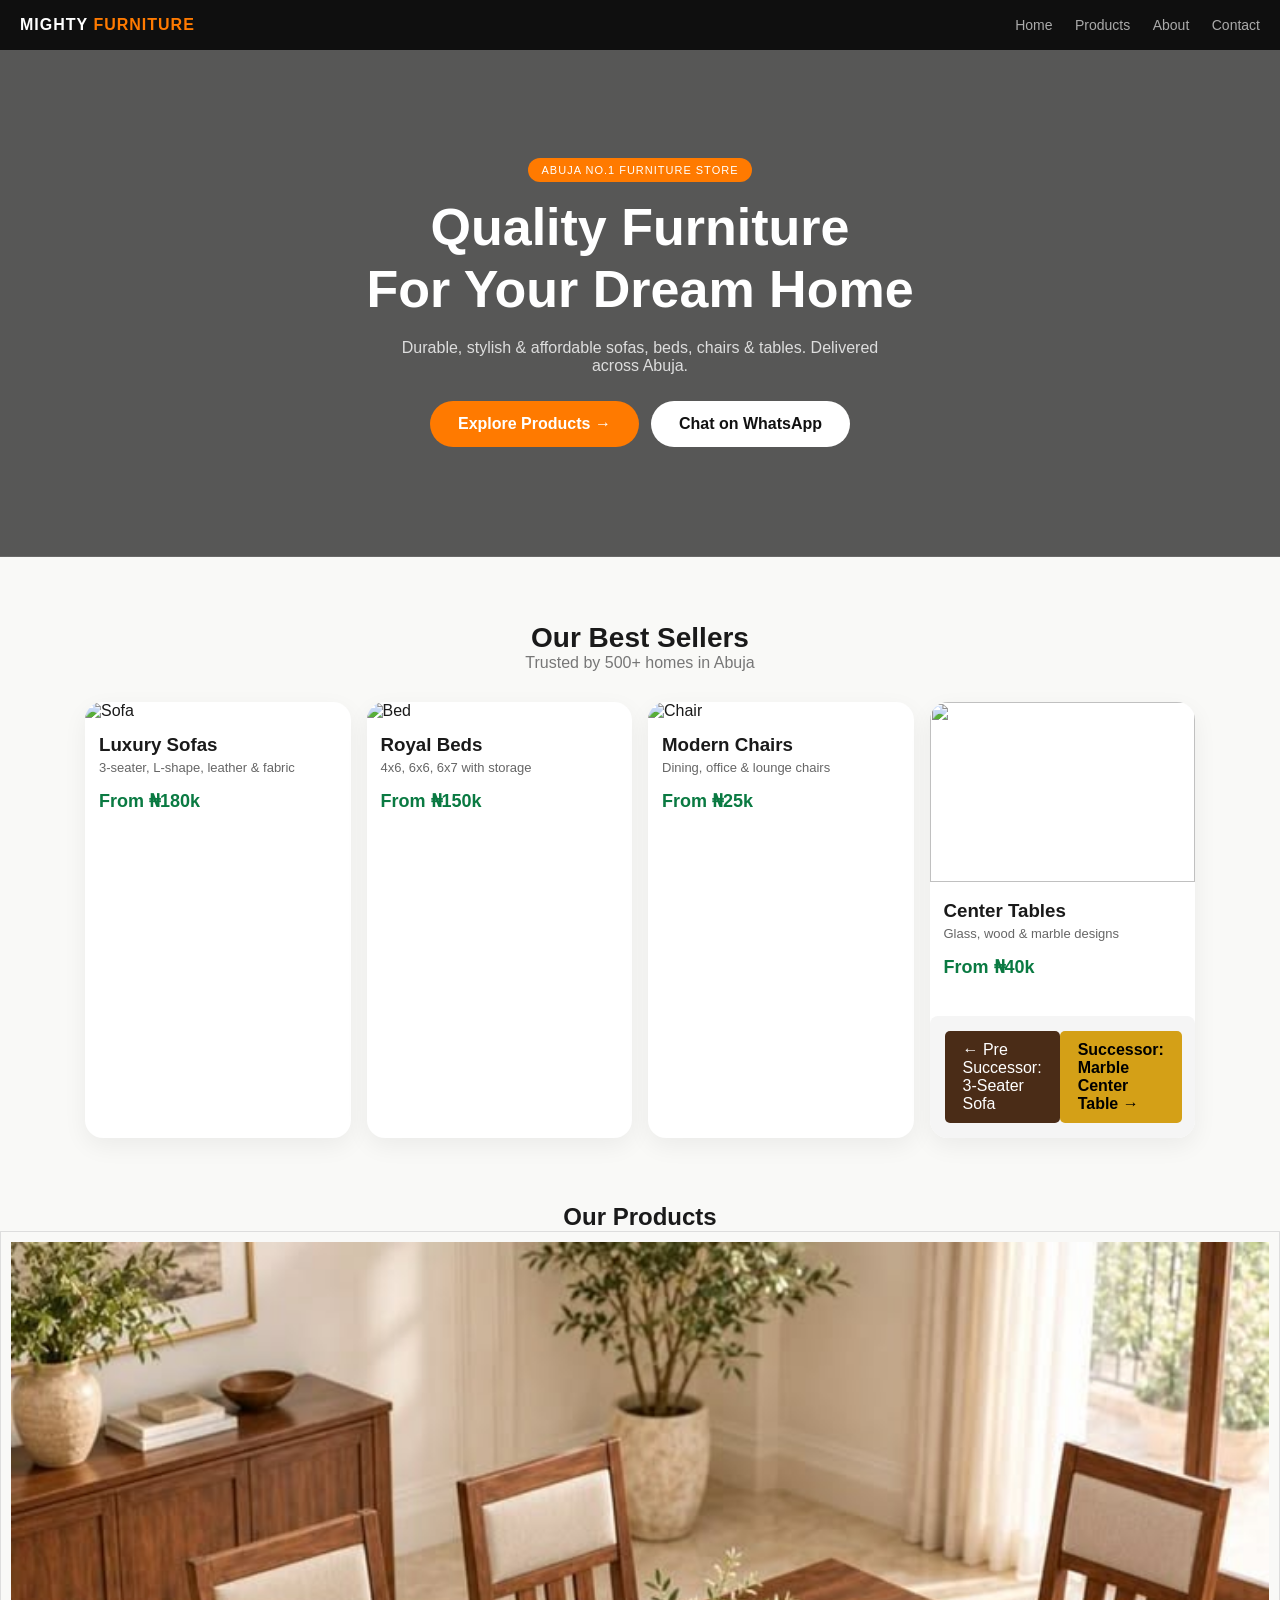
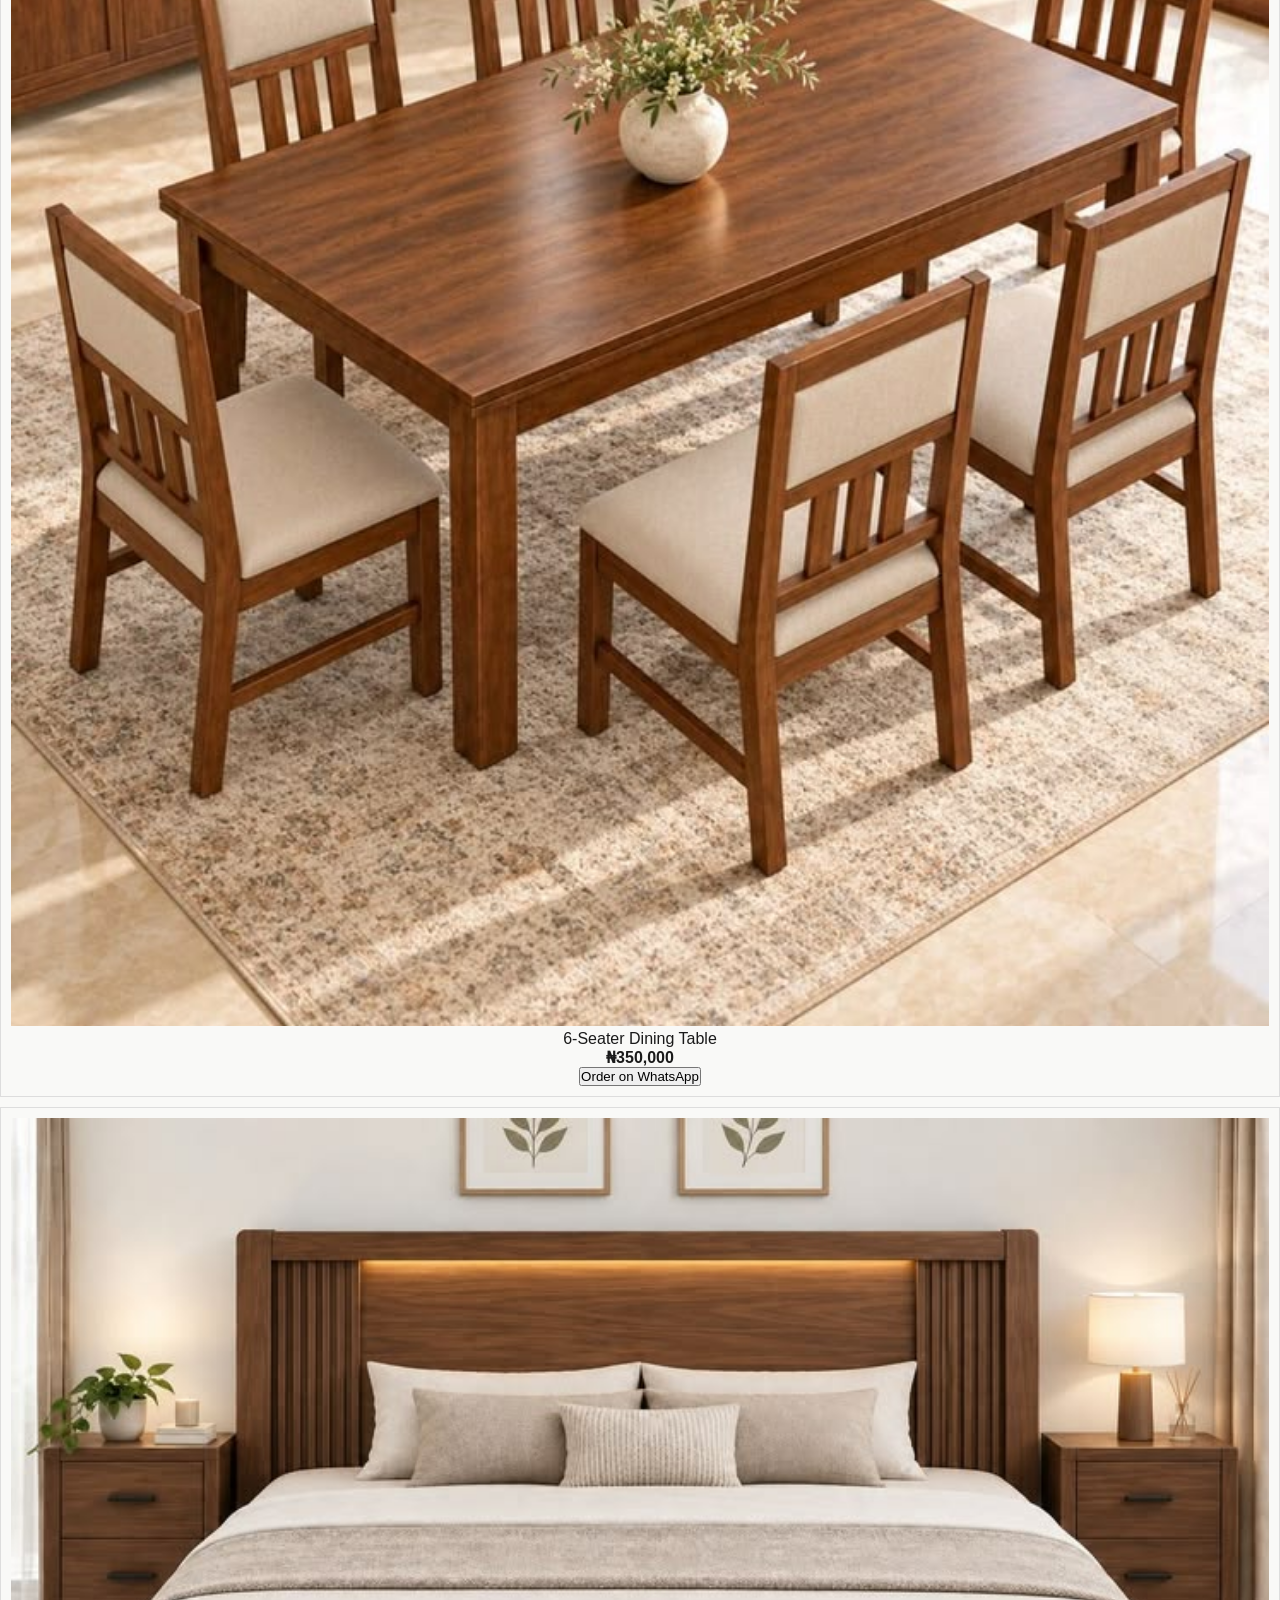
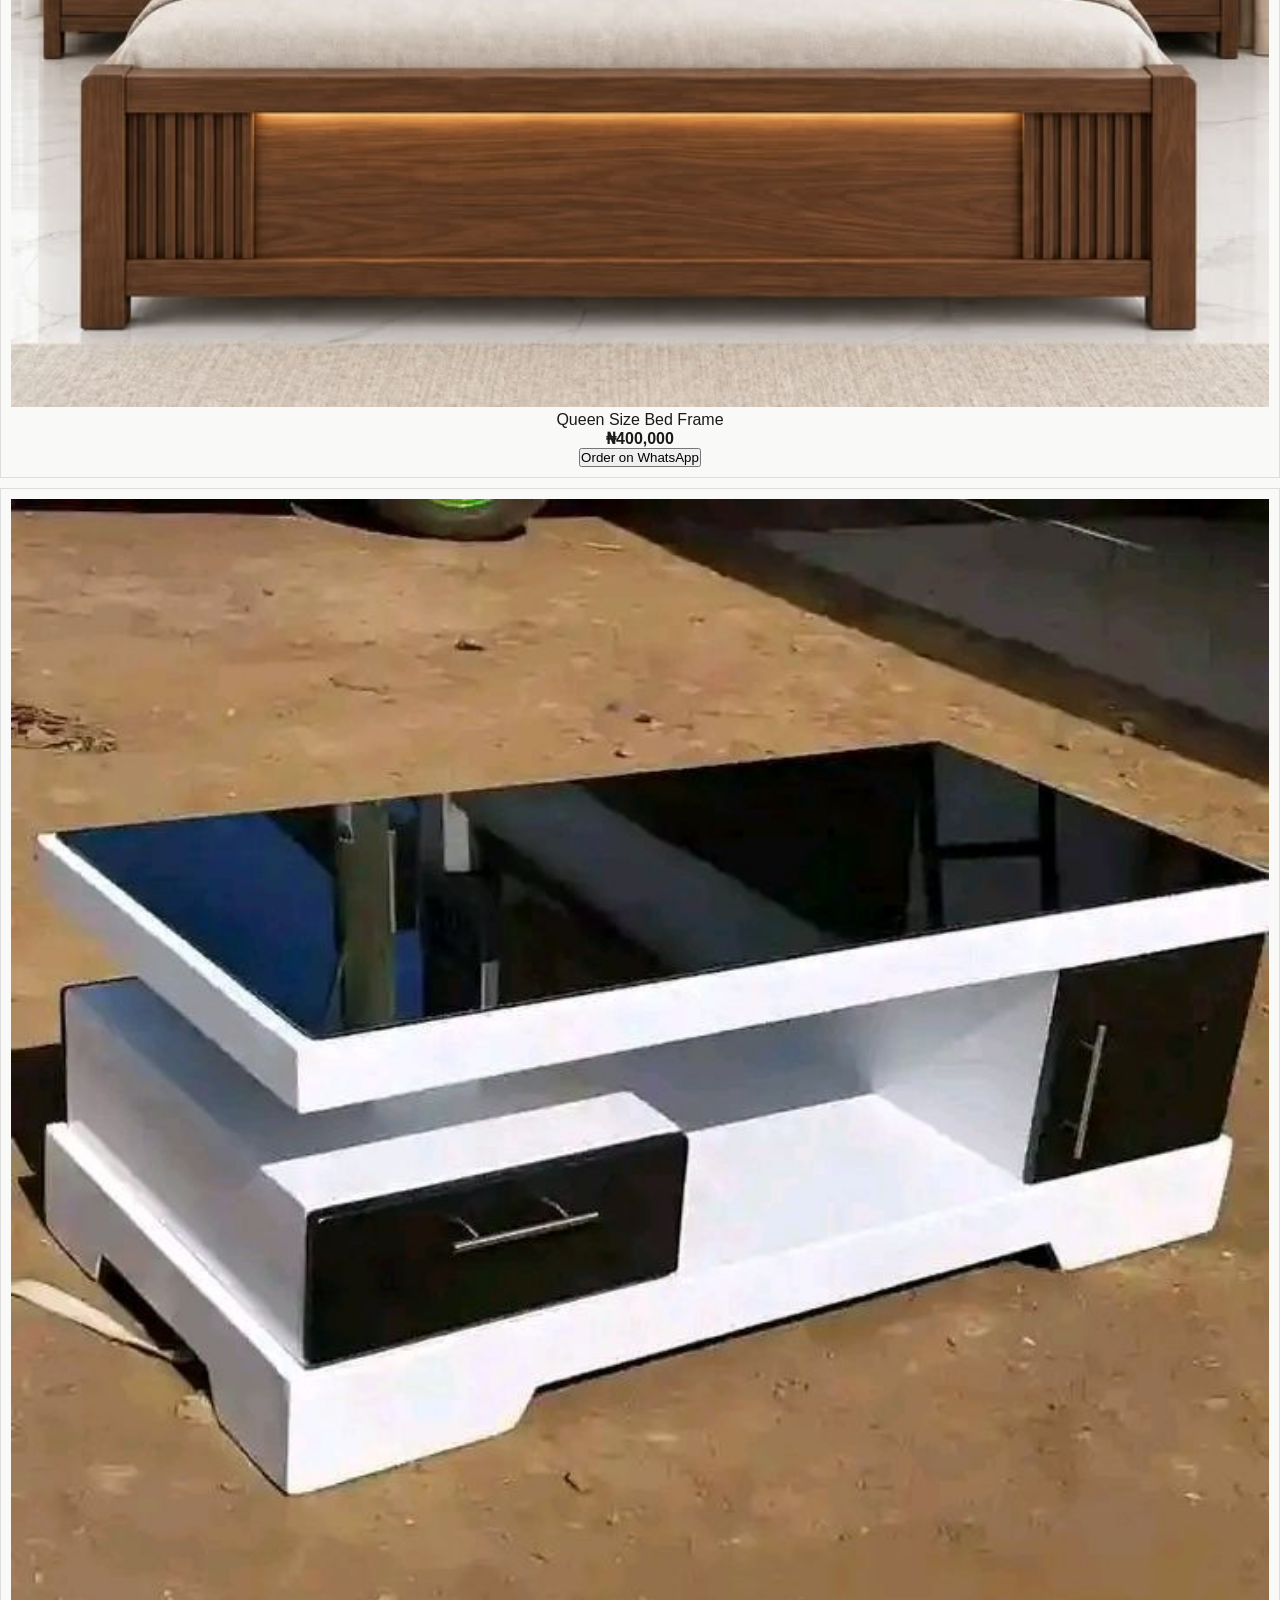
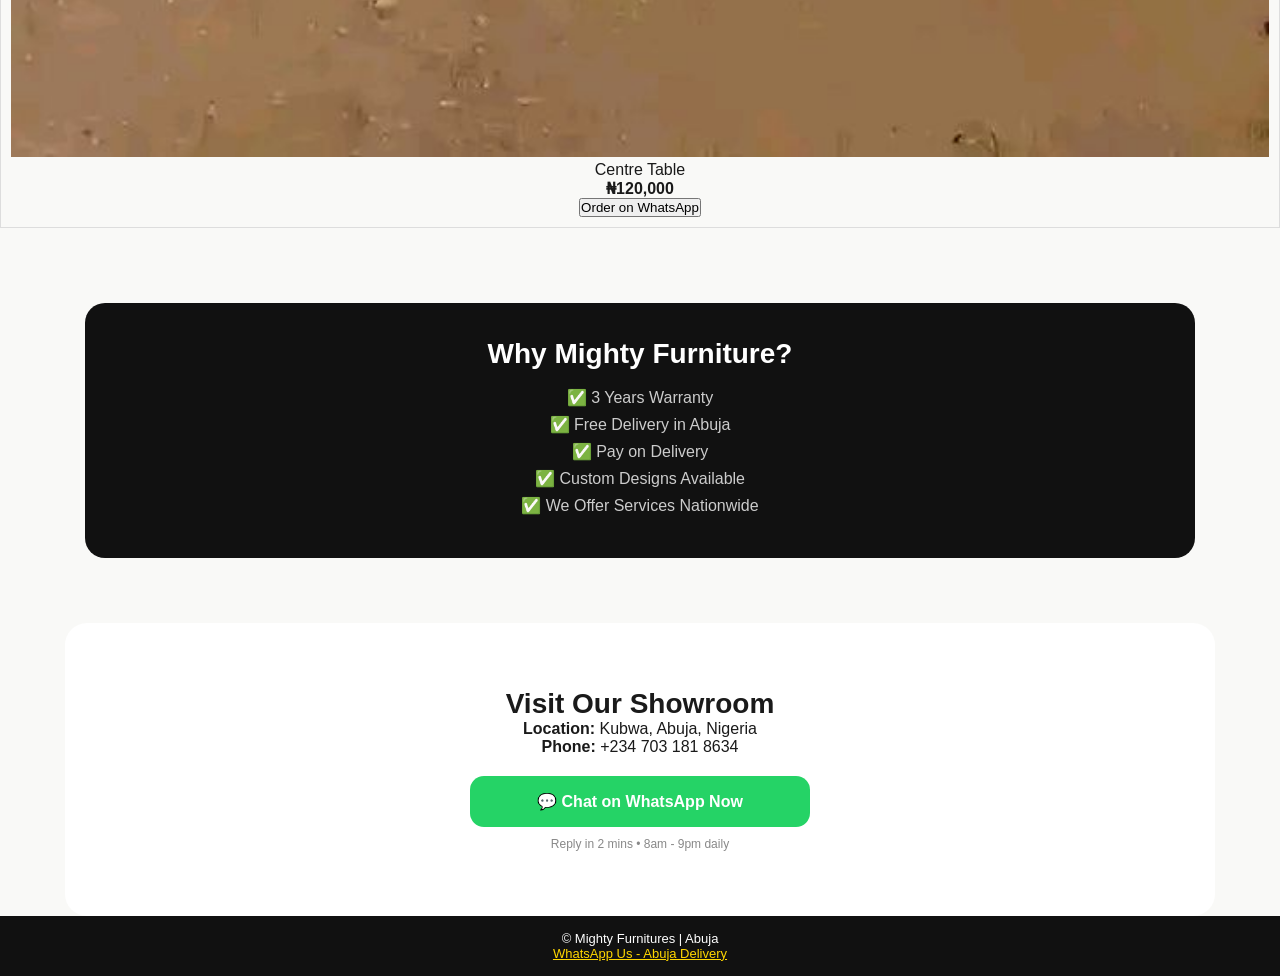
==== index.html @ 8a26500b "Update index.html done new" ====
<!DOCTYPE html>
<html lang="en">
<head>
<style>
button:hover { background: green; color: white; }
</style>
    <meta charset="UTF-8">
    <meta name="viewport" content="width=device-width, initial-scale=1.0">
    <title>Mighty Furniture | Quality Furniture in Abuja</title>
    <meta name="description" content="Mighty Furniture Abuja - Sofas, Beds, Chairs, Tables. Durable, stylish, affordable. Chat on WhatsApp.">
    <link rel="stylesheet" href="style.css">
</head>
<body>

<header>
    <div class="logo">MIGHTY<span> FURNITURE</span></div>
    <nav id="nav">
        <a href="#home">Home</a>
        <a href="#products">Products</a>
        <a href="#about">About</a>
        <a href="#contact">Contact</a>
    </nav>
    <div class="menu" id="menu">☰</div>
</header>

<section id="home" class="hero">
    <div class="hero-content">
        <span class="badge">ABUJA NO.1 FURNITURE STORE</span>
        <h1>Quality Furniture<br>For Your Dream Home</h1>
        <p>Durable, stylish & affordable sofas, beds, chairs & tables. Delivered across Abuja.</p>
        <div class="hero-btns">
            <a href="#products" class="btn">Explore Products →</a>
            <a href="https://wa.me/2347031818634" class="btn2">Chat on WhatsApp</a>
        </div>
    </div>
</section>

<section id="products" class="section">
    <h2>Our Best Sellers</h2>
    <p class="sub">Trusted by 500+ homes in Abuja</p>
    <div class="product-container">
        <div class="product-card">
            <img src="https://images.unsplash.com/photo-1555041469-a586c61ea9bc?w=400" alt="Sofa">
            <h3>Luxury Sofas</h3>
            <p>3-seater, L-shape, leather & fabric</p>
            <span class="price">From ₦180k</span>
        </div>
        <div class="product-card">
            <img src="https://images.unsplash.com/photo-1505693416388-ac5ce068fe85?w=400" alt="Bed">
            <h3>Royal Beds</h3>
            <p>4x6, 6x6, 6x7 with storage</p>
            <span class="price">From ₦150k</span>
        </div>
        <div class="product-card">
            <img src="https://images.unsplash.com/photo-1586023492125-27b2c045efd7?w=400" alt="Chair">
            <h3>Modern Chairs</h3>
            <p>Dining, office & lounge chairs</p>
            <span class="price">From ₦25k</span>
        </div>
        <div class="product-card">
            <img src="table.jpg">
            <h3>Center Tables</h3>
            <p>Glass, wood & marble designs</p>
            <span class="price">From ₦40k</span>
<!-- Pre Successor & Successor Navigation -->
<div style="display:flex; justify-content:space-between; padding:15px; background:#f5f5f5; margin-top:20px; border-radius:8px;">
  <a href="index.html" style="background:#4a2c17; color:#fff; padding:10px 18px; text-decoration:none; border-radius:5px;">
    ← Pre Successor: 3-Seater Sofa
  </a>
  <a href="table2.html" style="background:#d4a017; color:#000; padding:10px 18px; text-decoration:none; border-radius:5px; font-weight:bold;">
    Successor: Marble Center Table →
  </a>
</div>
        </div>
    </div>
</section>

<h2 style="text-align:center;">Our Products</h2>

<div style="border:1px solid #ddd; padding:10px; text-align:center; margin-bottom:10px;">
<img src="6-Seater Dining Table.jpg" style="width:100%; height:auto;">
<p>6-Seater Dining Table</p>
<p><b>₦350,000</b></p>
<button>Order on WhatsApp</button>
</div>

<div style="border:1px solid #ddd; padding:10px; text-align:center; margin-bottom:10px;">
<img src="Queen Size Bed Frame.jpg" style="width:100%; height:auto;">
<p>Queen Size Bed Frame</p>
<p><b>₦400,000</b></p>
<button>Order on WhatsApp</button>
</div>

<div style="border:1px solid #ddd; padding:10px; text-align:center; margin-bottom:10px;">
<img src="Center Table.jpg" style="width:100%; height:auto;">
<p>Centre Table</p>
<p><b>₦120,000</b></p>
<button>Order on WhatsApp</button>
</div> 

<section id="about" class="section about">
    <div class="about-box">
        <h2>Why Mighty Furniture?</h2>
        <ul>
            <li>✅ 3 Years Warranty</li>
            <li>✅ Free Delivery in Abuja</li>
            <li>✅ Pay on Delivery</li>
            <li>✅ Custom Designs Available</li>
            <li>✅ We Offer Services Nationwide</li>
        </ul>
    </div>
</section>

<section id="contact" class="section contact">
    <h2>Visit Our Showroom</h2>
    <p><strong>Location:</strong> Kubwa, Abuja, Nigeria</p>
    <p><strong>Phone:</strong> +234 703 181 8634</p>
    <a href="https://wa.me/2347031818634?text=Hello%20Mighty%20Furniture,%20I%20want%20to%20order" class="whatsapp" target="_blank">💬 Chat on WhatsApp Now</a>
    <p class="small">Reply in 2 mins • 8am - 9pm daily</p>
</section>

<footer style="background:#111; color:#fff; text-align:center; padding:15px;">
<p>© Mighty Furnitures | Abuja</p>
<a href="https://wa.me/+2347031818634" style="color:gold;">WhatsApp Us - Abuja Delivery</a>
</footer>

<div id="toast">Welcome to Mighty Furniture! 🛋️</div>

<script src="script.js"></script>
</body>
</html>
---- style.css ----
*{margin:0;padding:0;box-sizing:border-box}
body{font-family:Inter,Segoe UI,Arial;background:#f9f9f7;color:#1a1a1a}
header{background:#0f0f0f;color:#fff;display:flex;justify-content:space-between;align-items:center;padding:16px 20px;position:sticky;top:0;z-index:100}
.logo{font-weight:900;letter-spacing:1px} .logo span{color:#ff7a00}
nav a{color:#aaa;text-decoration:none;margin-left:18px;font-size:14px} nav a:hover{color:#fff}
.menu{display:none;font-size:22px;cursor:pointer}
.hero{background:linear-gradient(rgba(0,0,0,.65),rgba(0,0,0,.65)),url('https://images.unsplash.com/photo-1586023492125-27b2c045efd7?w=1200');background-size:cover;background-position:center;color:#fff;text-align:center;padding:110px 20px}
.badge{background:#ff7a00;padding:6px 14px;border-radius:20px;font-size:11px;letter-spacing:1px}
.hero h1{font-size:34px;line-height:1.2;margin:18px 0}
.hero p{color:#ddd;max-width:520px;margin:0 auto 26px}
.hero-btns{display:flex;gap:12px;justify-content:center;flex-wrap:wrap}
.btn{background:#ff7a00;color:#fff;padding:14px 28px;border-radius:30px;text-decoration:none;font-weight:700}
.btn2{background:#fff;color:#111;padding:14px 28px;border-radius:30px;text-decoration:none;font-weight:700}
.section{padding:65px 20px;max-width:1150px;margin:auto}
.section h2{text-align:center;font-size:28px} .sub{text-align:center;color:#777;margin-bottom:30px}
.product-container{display:grid;grid-template-columns:1fr 1fr;gap:16px}
.product-card{background:#fff;border-radius:18px;overflow:hidden;box-shadow:0 8px 24px rgba(0,0,0,.06);transition:.25s}
.product-card:hover{transform:translateY(-6px)}
.product-card img{width:100%;height:180px;object-fit:cover}
.product-card h3{padding:14px 14px 4px} .product-card p{padding:0 14px;color:#666;font-size:13px}
.price{display:block;padding:10px 14px 18px;color:#ff7a00;font-weight:800}
.about-box{background:#111;color:#fff;border-radius:20px;padding:35px 25px;text-align:center}
.about-box ul{list-style:none;margin-top:18px} .about-box li{margin:8px 0;color:#ccc}
.contact{background:#fff;border-radius:22px;text-align:center}
.whatsapp{display:block;background:#25D366;color:#fff;padding:16px;border-radius:14px;text-decoration:none;font-weight:800;margin:20px auto 0;max-width:340px}
.small{font-size:12px;color:#888;margin-top:10px}
footer{background:#0f0f0f;color:#666;text-align:center;padding:28px;font-size:13px}
#toast{position:fixed;bottom:20px;left:50%;transform:translateX(-50%) translateY(100px);background:#111;color:#fff;padding:14px 22px;border-radius:30px;transition:.4s;opacity:0;z-index:999}
#toast.show{transform:translateX(-50%) translateY(0);opacity:1}
@media(min-width:768px){.product-container{grid-template-columns:repeat(4,1fr)} .hero h1{font-size:52px} .menu{display:none}}
@media(max-width:768px){nav{position:fixed;top:60px;right:-100%;background:#111;width:200px;flex-direction:column;display:flex;padding:20px;transition:.3s} nav.active{right:0} nav a{margin:12px 0} .menu{display:block}}
.card {
  background: white;
  border-radius: 12px;
  padding: 15px;
  margin-bottom: 15px;
  box-shadow: 0 2px 8px rgba(0,0,0,0.1);
  text-align: center;
}
.card img {
  width: 100%;
  height: 220px;
  object-fit: cover;
  border-radius: 10px;
}
.card h3 {
  font-size: 20px;
  margin: 10px 0 5px;
  color: #111;
}
.price {
  font-size: 18px;
  font-weight: bold;
  color: #0a7a42;
  margin: 5px 0 10px;
}
.card button {
  background: #111;
  color: white;
  border: none;
  padding: 12px 20px;
  border-radius: 8px;
  font-size: 16px;
  width: 100%;
}
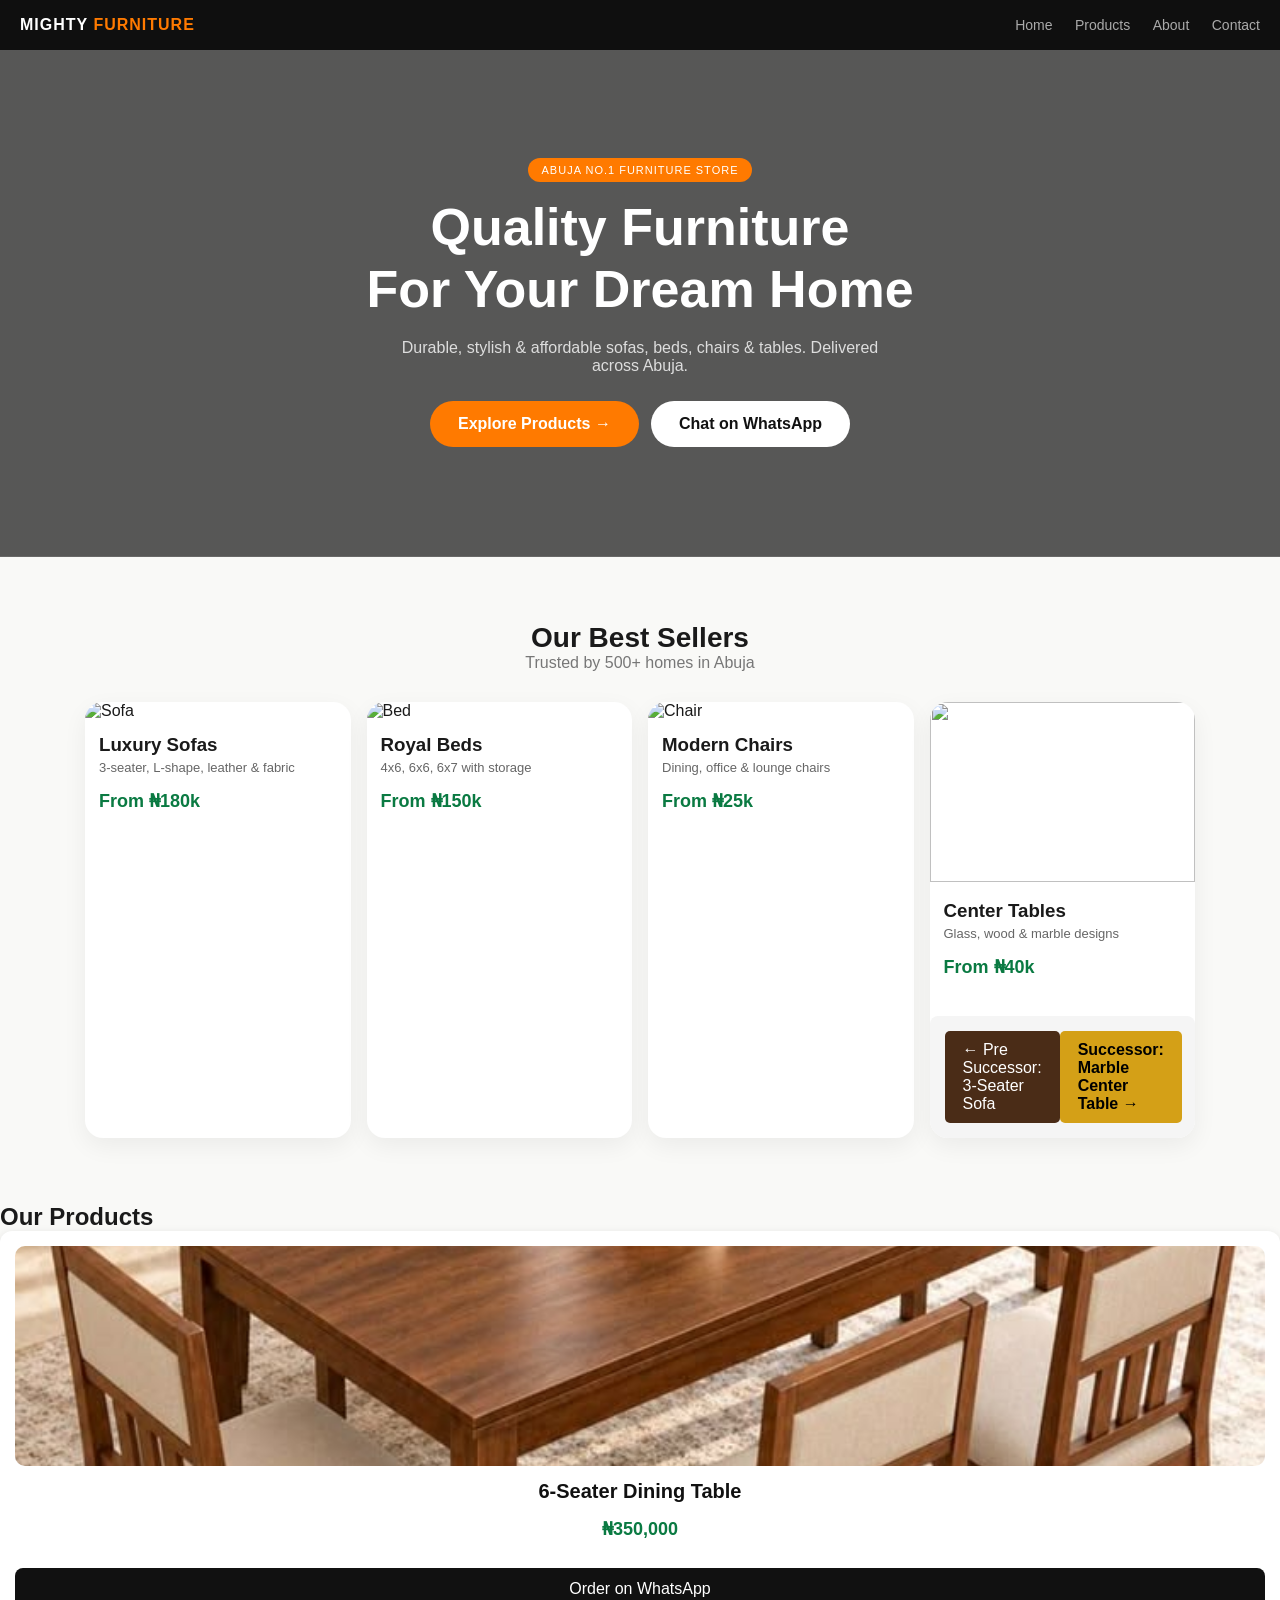
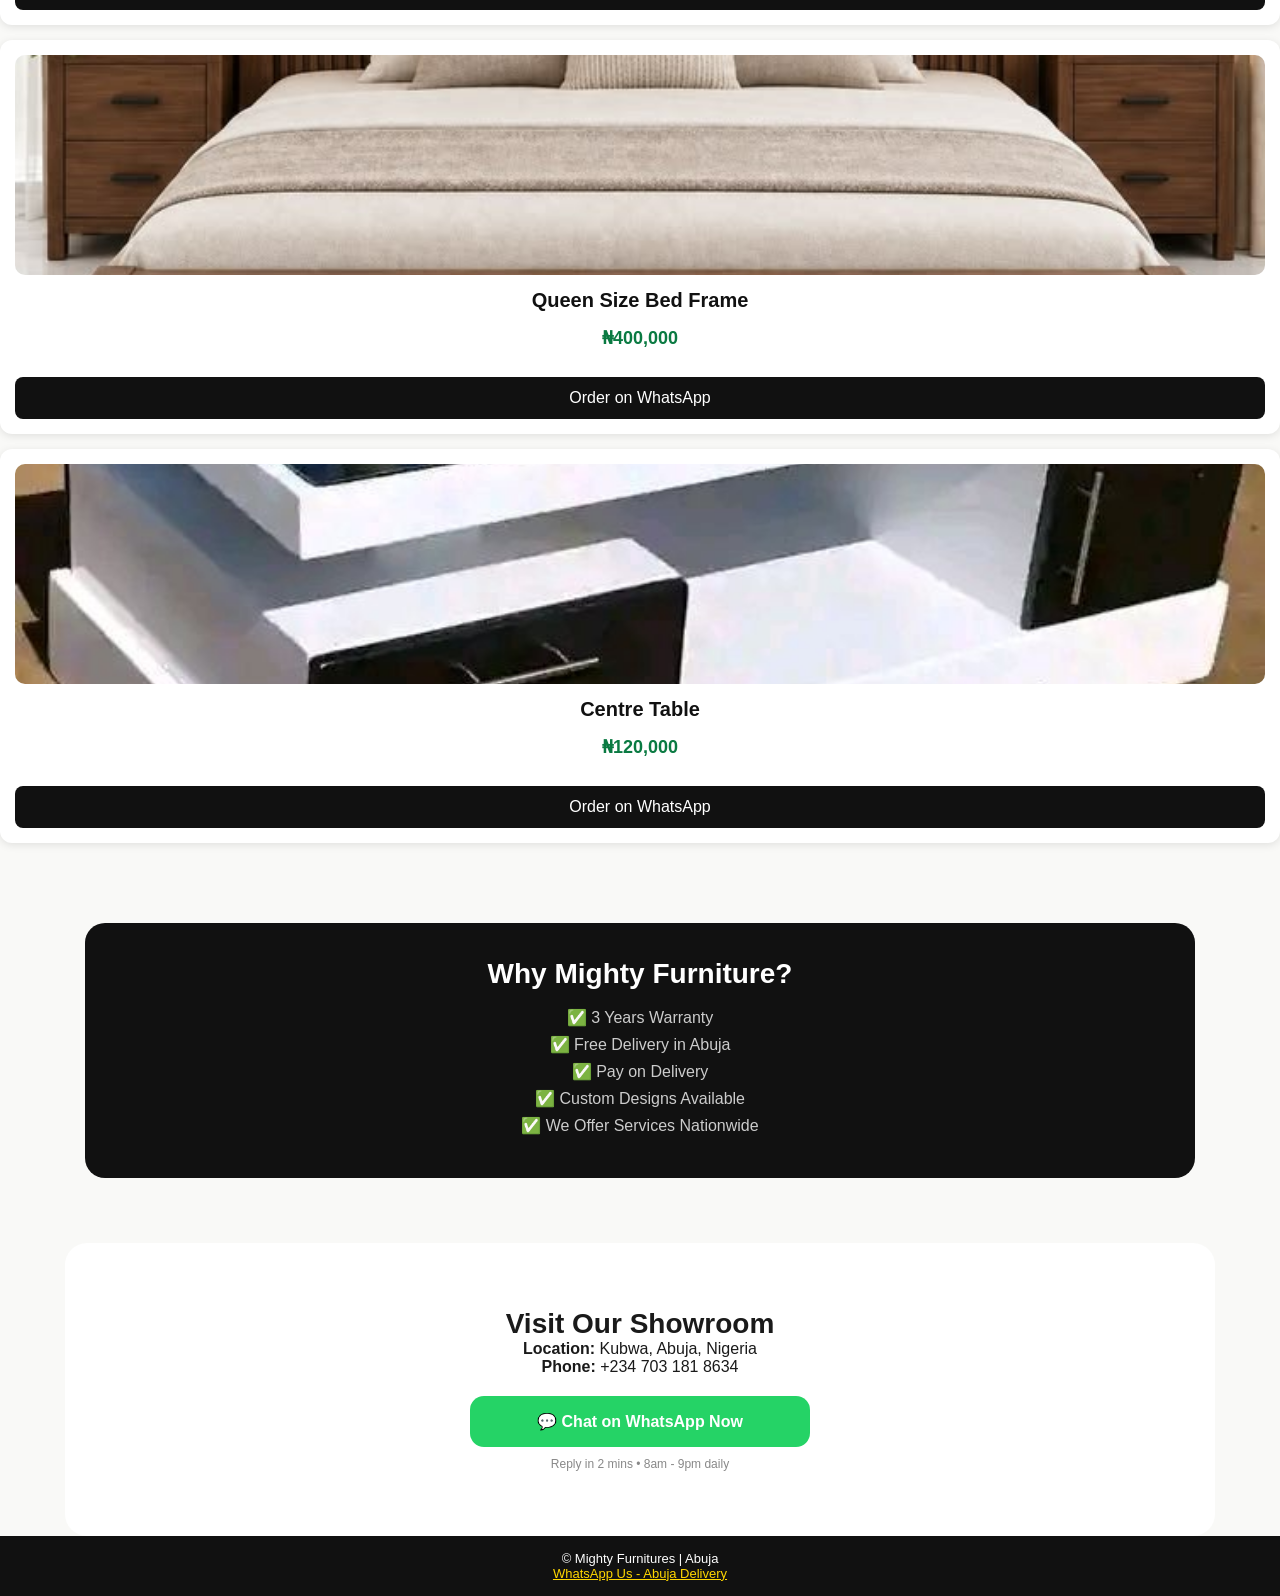
==== commit eb46a59a: "Update index.html updated" ====
--- a/index.html
+++ b/index.html
@@ -75,28 +75,28 @@
     </div>
 </section>
 
-<h2 style="text-align:center;">Our Products</h2>
+<h2>Our Products</h2>
 
-<div style="border:1px solid #ddd; padding:10px; text-align:center; margin-bottom:10px;">
-<img src="6-Seater Dining Table.jpg" style="width:100%; height:auto;">
-<p>6-Seater Dining Table</p>
-<p><b>₦350,000</b></p>
+<div class="card">
+<img src="6-Seater Dining Table.jpg">
+<h3>6-Seater Dining Table</h3>
+<p class="price">₦350,000</p>
 <button>Order on WhatsApp</button>
 </div>
 
-<div style="border:1px solid #ddd; padding:10px; text-align:center; margin-bottom:10px;">
-<img src="Queen Size Bed Frame.jpg" style="width:100%; height:auto;">
-<p>Queen Size Bed Frame</p>
-<p><b>₦400,000</b></p>
+<div class="card">
+<img src="Queen Size Bed Frame.jpg">
+<h3>Queen Size Bed Frame</h3>
+<p class="price">₦400,000</p>
 <button>Order on WhatsApp</button>
 </div>
 
-<div style="border:1px solid #ddd; padding:10px; text-align:center; margin-bottom:10px;">
-<img src="Center Table.jpg" style="width:100%; height:auto;">
-<p>Centre Table</p>
-<p><b>₦120,000</b></p>
+<div class="card">
+<img src="Center Table.jpg">
+<h3>Centre Table</h3>
+<p class="price">₦120,000</p>
 <button>Order on WhatsApp</button>
-</div> 
+</div>
 
 <section id="about" class="section about">
     <div class="about-box">
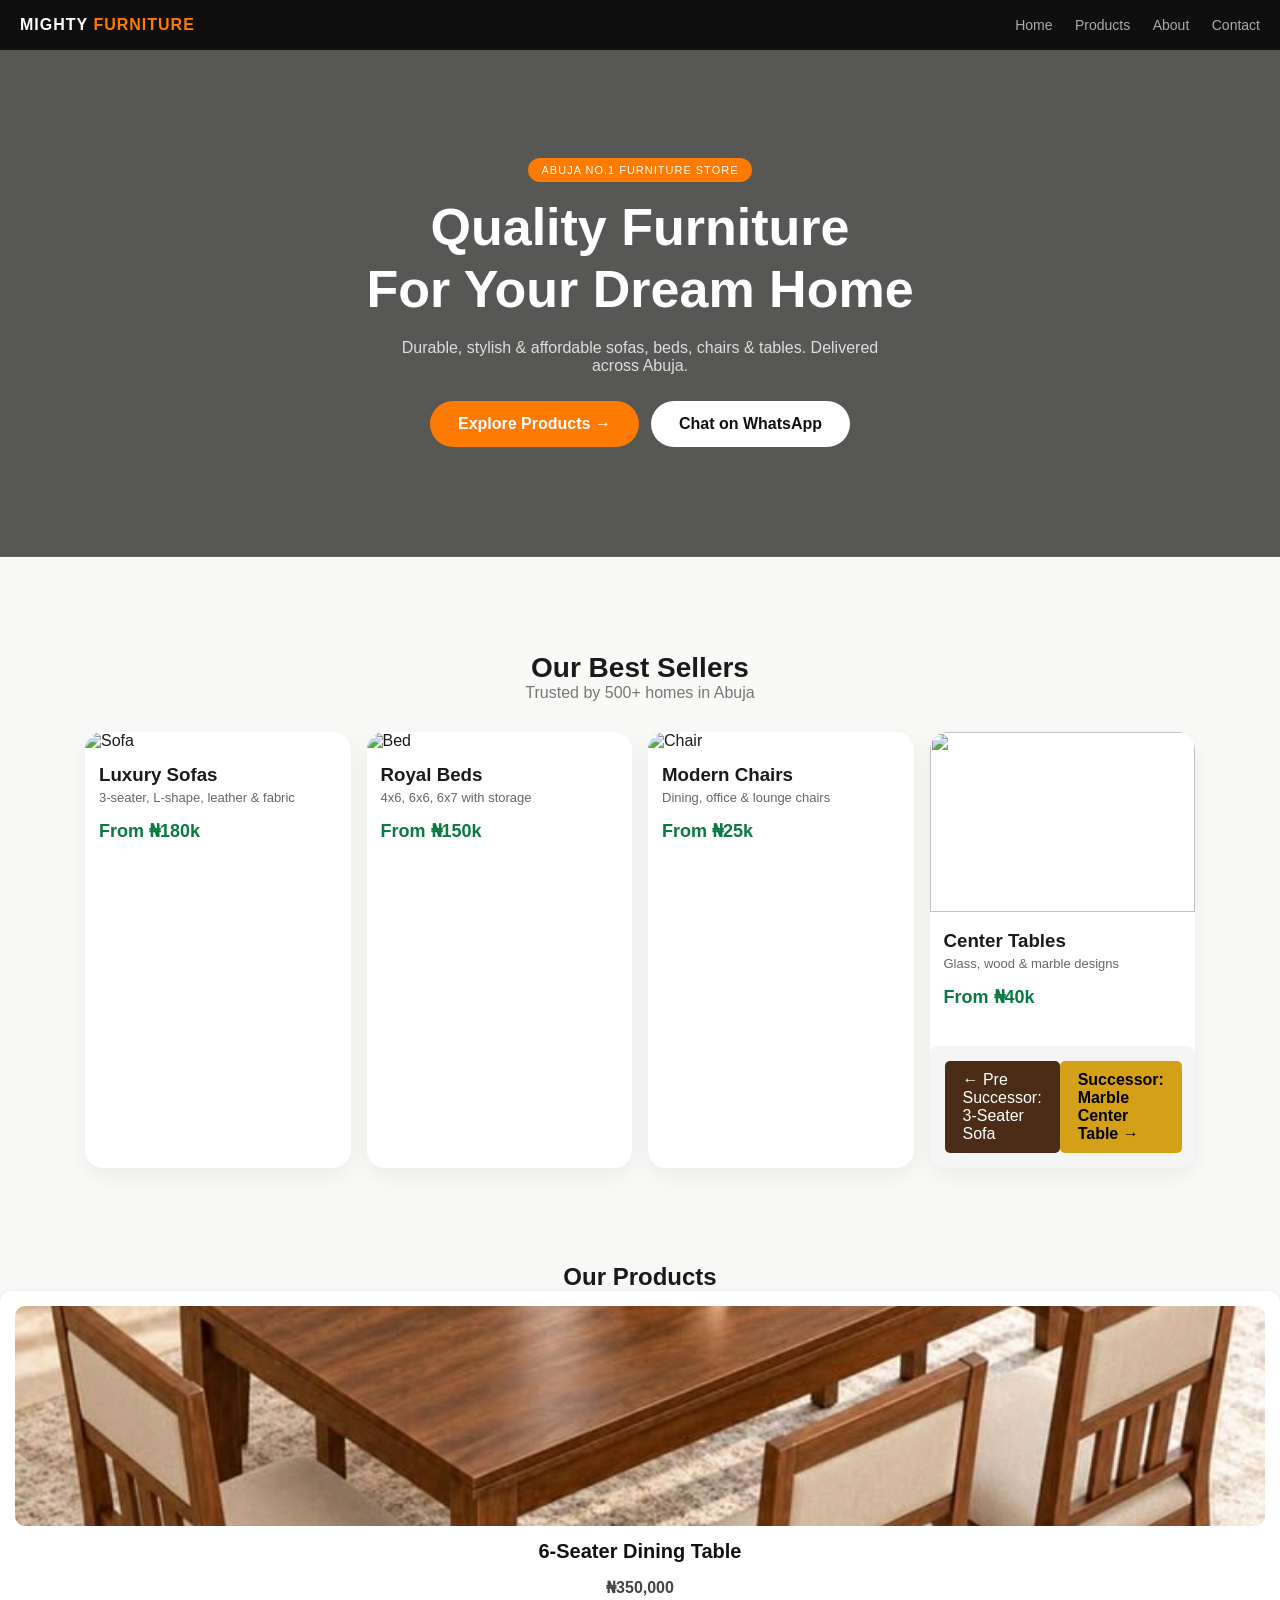
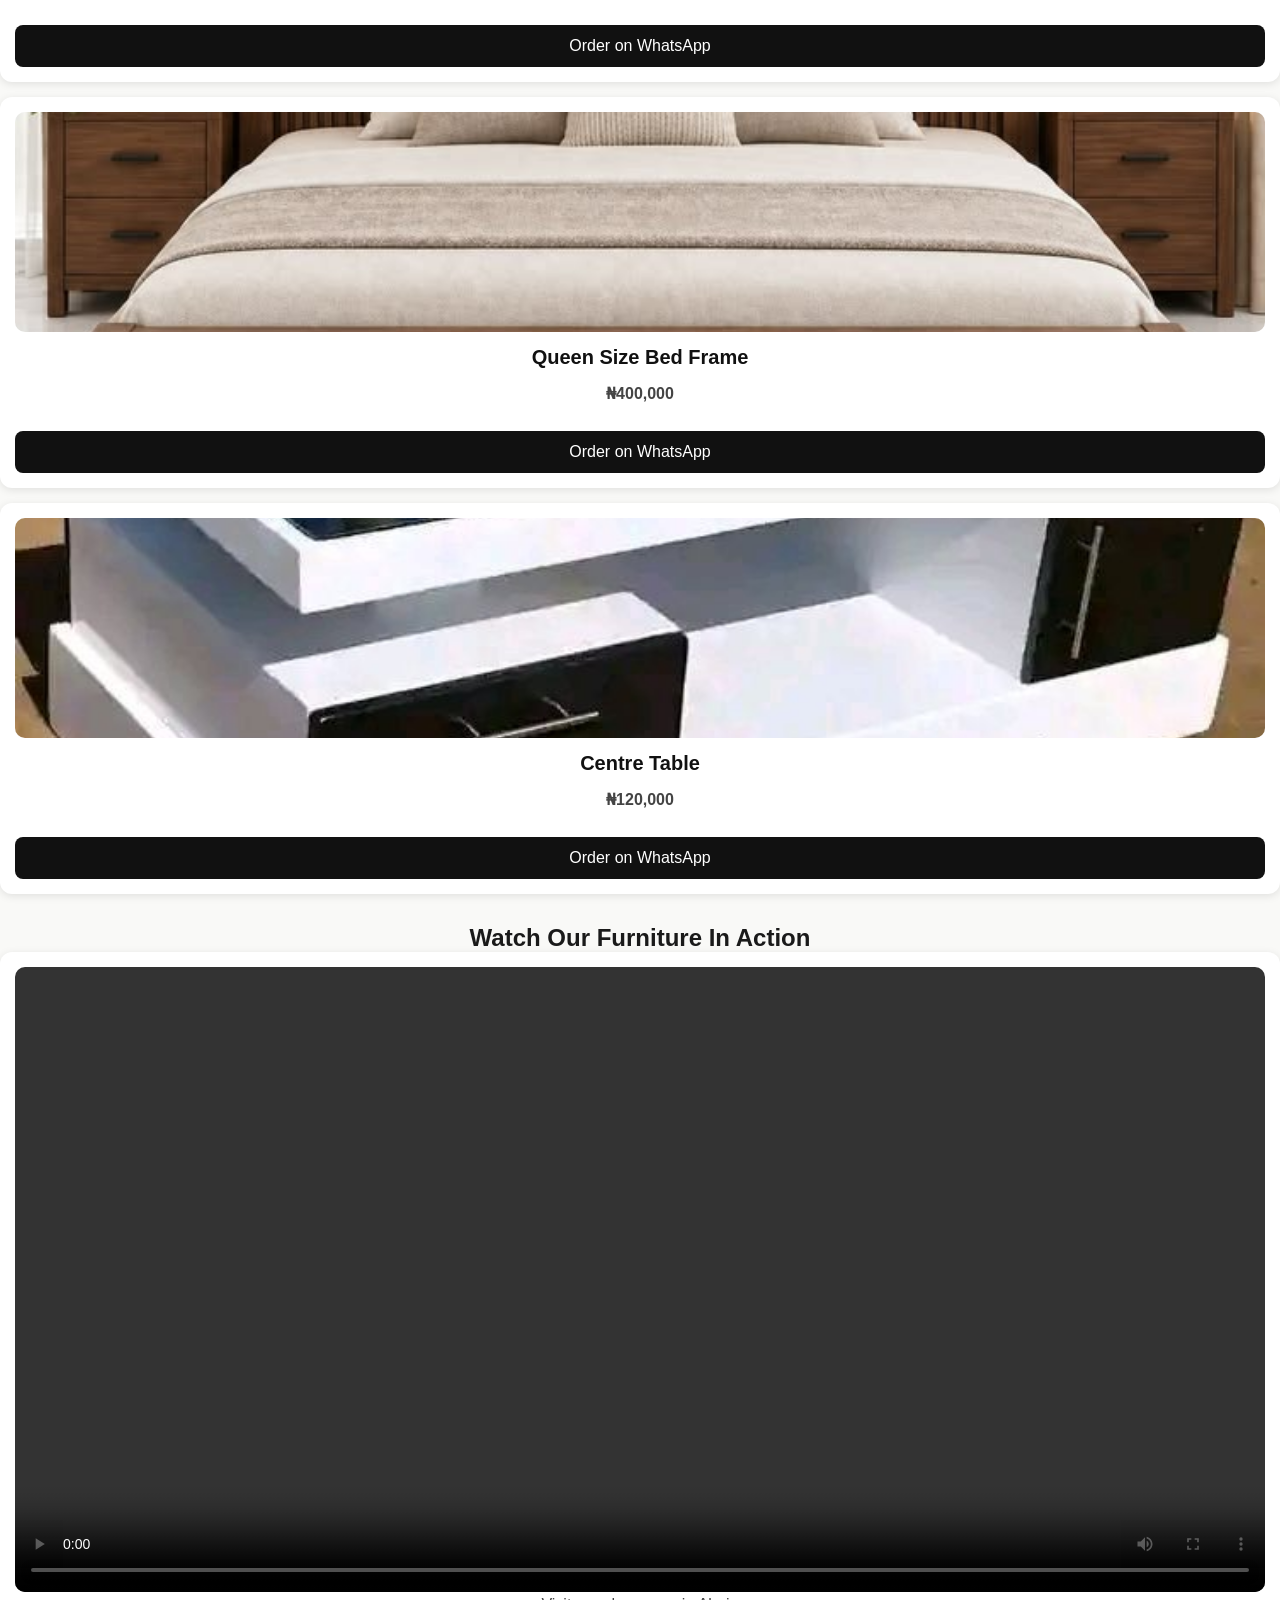
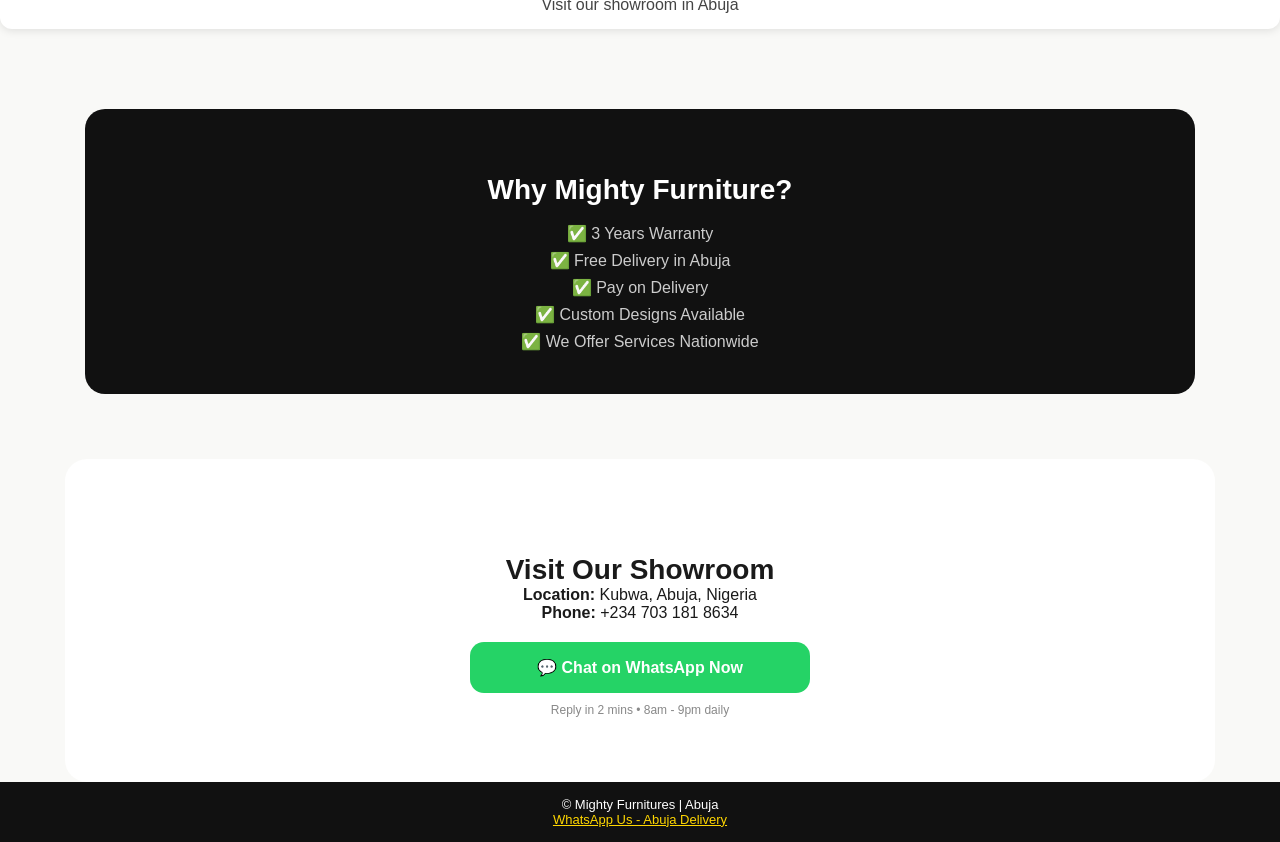
==== commit 801e1bf9: "Update index.html update done" ====
--- a/index.html
+++ b/index.html
@@ -98,6 +98,16 @@
 <button>Order on WhatsApp</button>
 </div>
 
+<h2>Watch Our Furniture In Action</h2>
+
+<div class="card">
+<video controls style="width:100%; border-radius:10px;">
+<source src="video.mp4" type="video/mp4">
+Your browser no support video.
+</video>
+<p>Visit our showroom in Abuja</p>
+</div>
+
 <section id="about" class="section about">
     <div class="about-box">
         <h2>Why Mighty Furniture?</h2>
--- a/style.css
+++ b/style.css
@@ -62,4 +62,14 @@
   border-radius: 8px;
   font-size: 16px;
   width: 100%;
-}+}
+h2 {
+  text-align: center;
+  font-size: 24px;
+  margin-top: 30px;
+}
+
+.card p {
+  font-size: 16px;
+  color: #444;
+} 
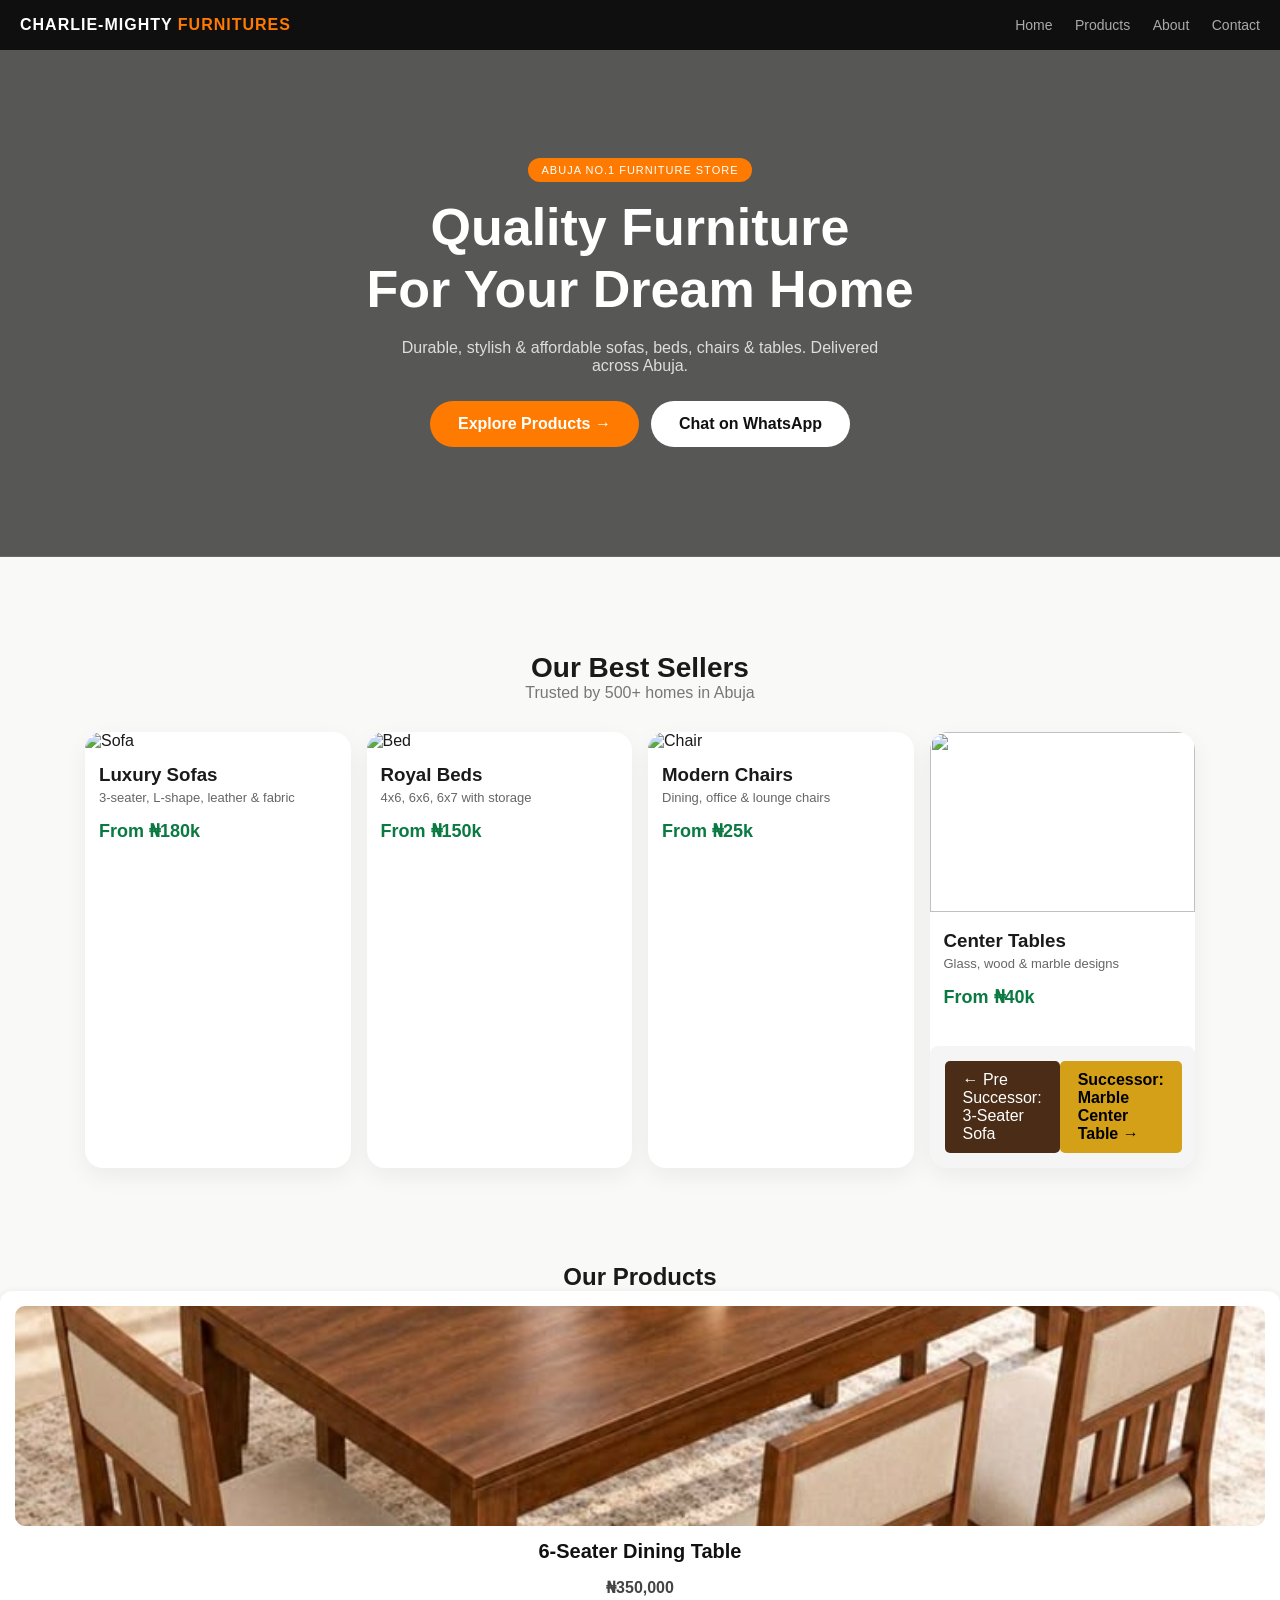
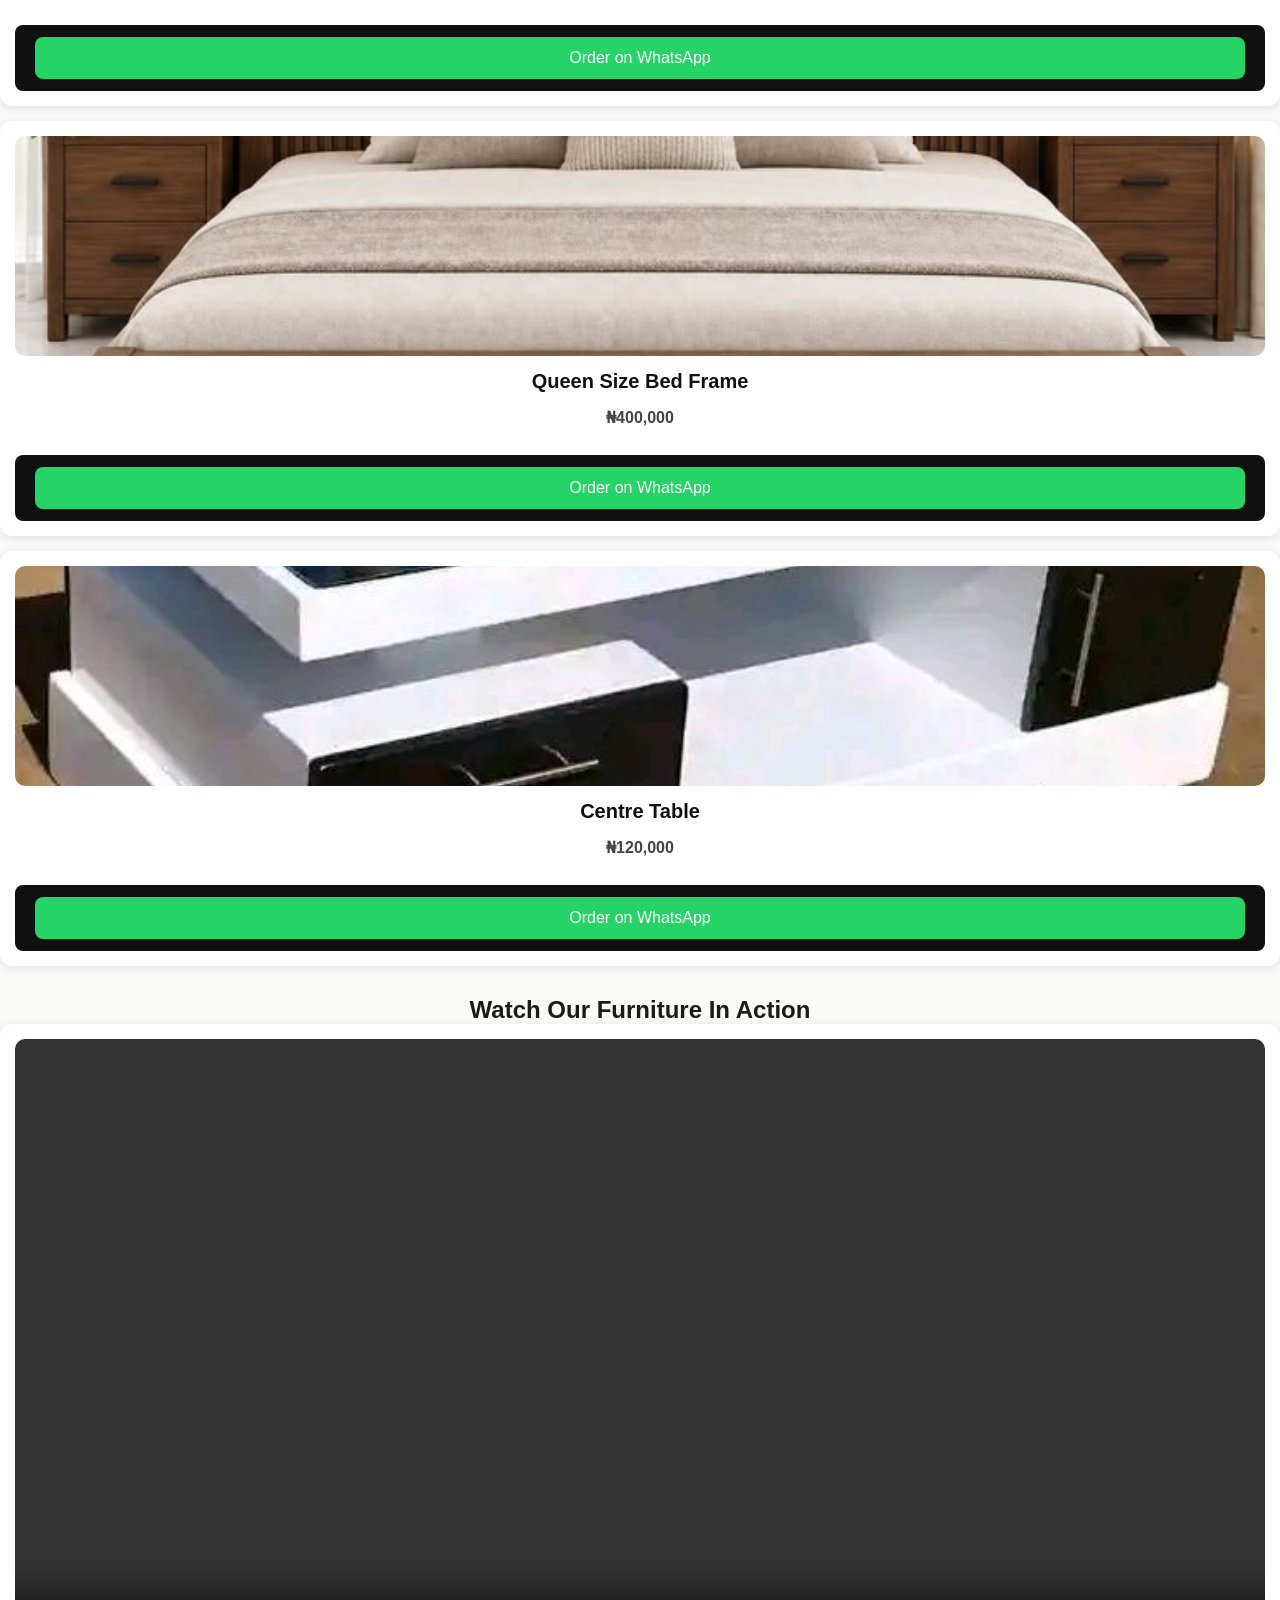
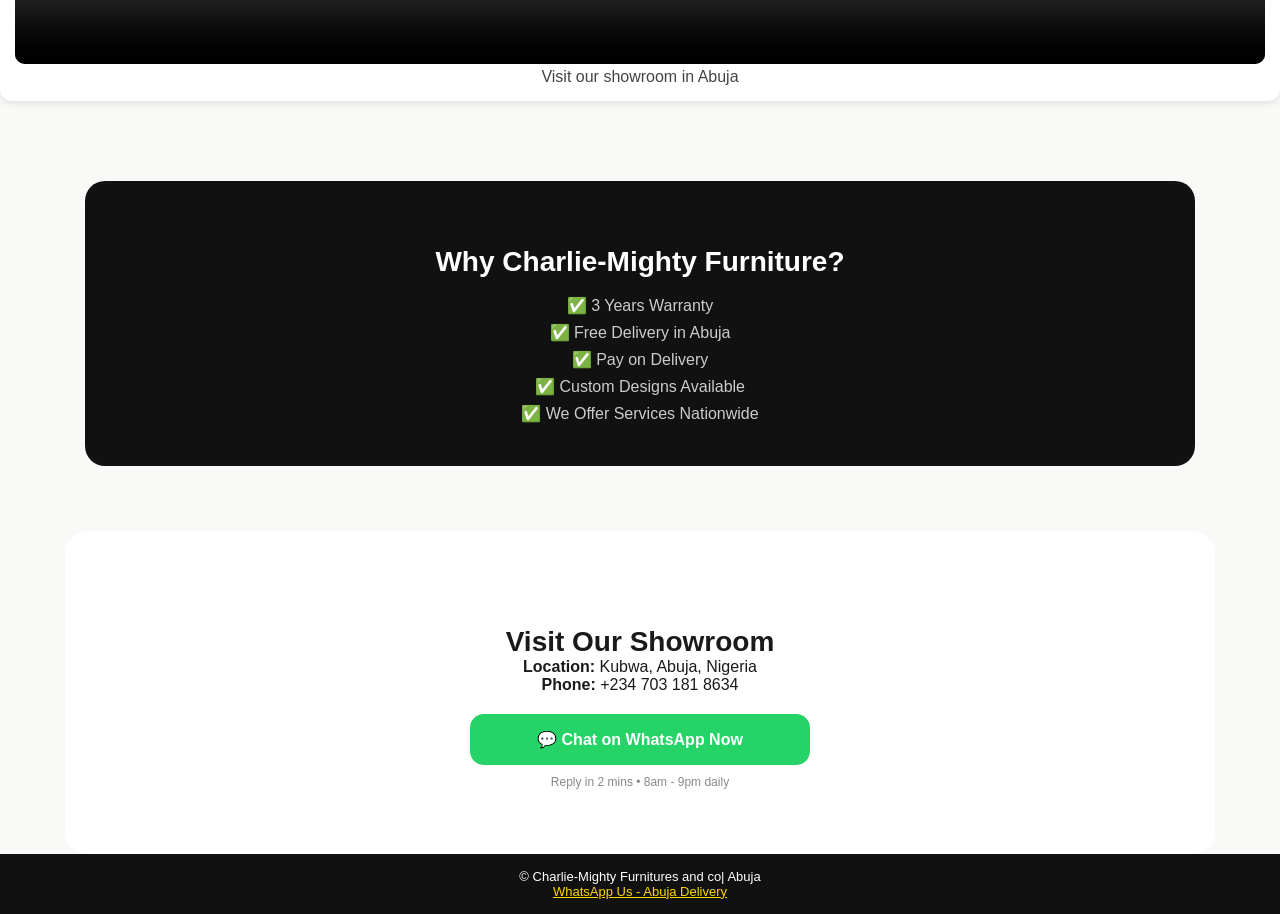
==== commit d9a5c08e: "Update index.html updated today" ====
--- a/index.html
+++ b/index.html
@@ -6,14 +6,14 @@
 </style>
     <meta charset="UTF-8">
     <meta name="viewport" content="width=device-width, initial-scale=1.0">
-    <title>Mighty Furniture | Quality Furniture in Abuja</title>
-    <meta name="description" content="Mighty Furniture Abuja - Sofas, Beds, Chairs, Tables. Durable, stylish, affordable. Chat on WhatsApp.">
+    <title>Charlie-Mighty Furnitures and co| Quality Furniture in Abuja</title>
+    <meta name="description" content="Charlie-Mighty Furnitures Abuja - Sofas, Beds, Chairs, Tables. Durable, stylish, affordable. Chat on WhatsApp.">
     <link rel="stylesheet" href="style.css">
 </head>
 <body>
 
 <header>
-    <div class="logo">MIGHTY<span> FURNITURE</span></div>
+    <div class="logo">CHARLIE-MIGHTY<span> FURNITURES</span></div>
     <nav id="nav">
         <a href="#home">Home</a>
         <a href="#products">Products</a>
@@ -81,21 +81,21 @@
 <img src="6-Seater Dining Table.jpg">
 <h3>6-Seater Dining Table</h3>
 <p class="price">₦350,000</p>
-<button>Order on WhatsApp</button>
+<button><a href="https://wa.me/2348012345678?text=Hello, I want to order furniture" style="display:block; background:#25D366; color:white; text-align:center; padding:12px; border-radius:8px; text-decoration:none;">Order on WhatsApp</a></button>
 </div>
 
 <div class="card">
 <img src="Queen Size Bed Frame.jpg">
 <h3>Queen Size Bed Frame</h3>
 <p class="price">₦400,000</p>
-<button>Order on WhatsApp</button>
+<button><a href="https://wa.me/2348012345678?text=Hello, I want to order furniture" style="display:block; background:#25D366; color:white; text-align:center; padding:12px; border-radius:8px; text-decoration:none;">Order on WhatsApp</a></button>
 </div>
 
 <div class="card">
 <img src="Center Table.jpg">
 <h3>Centre Table</h3>
 <p class="price">₦120,000</p>
-<button>Order on WhatsApp</button>
+<button><a href="https://wa.me/2348012345678?text=Hello, I want to order furniture" style="display:block; background:#25D366; color:white; text-align:center; padding:12px; border-radius:8px; text-decoration:none;">Order on WhatsApp</a></button>
 </div>
 
 <h2>Watch Our Furniture In Action</h2>
@@ -110,7 +110,7 @@
 
 <section id="about" class="section about">
     <div class="about-box">
-        <h2>Why Mighty Furniture?</h2>
+        <h2>Why Charlie-Mighty Furniture?</h2>
         <ul>
             <li>✅ 3 Years Warranty</li>
             <li>✅ Free Delivery in Abuja</li>
@@ -125,16 +125,16 @@
     <h2>Visit Our Showroom</h2>
     <p><strong>Location:</strong> Kubwa, Abuja, Nigeria</p>
     <p><strong>Phone:</strong> +234 703 181 8634</p>
-    <a href="https://wa.me/2347031818634?text=Hello%20Mighty%20Furniture,%20I%20want%20to%20order" class="whatsapp" target="_blank">💬 Chat on WhatsApp Now</a>
+    <a href="https://wa.me/2347031818634?text=Hello%20Charlie-Mighty%20Furniture,%20I%20want%20to%20order" class="whatsapp" target="_blank">💬 Chat on WhatsApp Now</a>
     <p class="small">Reply in 2 mins • 8am - 9pm daily</p>
 </section>
 
 <footer style="background:#111; color:#fff; text-align:center; padding:15px;">
-<p>© Mighty Furnitures | Abuja</p>
+<p>© Charlie-Mighty Furnitures and co| Abuja</p>
 <a href="https://wa.me/+2347031818634" style="color:gold;">WhatsApp Us - Abuja Delivery</a>
 </footer>
 
-<div id="toast">Welcome to Mighty Furniture! 🛋️</div>
+<div id="toast">Welcome to Charlie-Mighty Furniture! 🛋️</div>
 
 <script src="script.js"></script>
 </body>
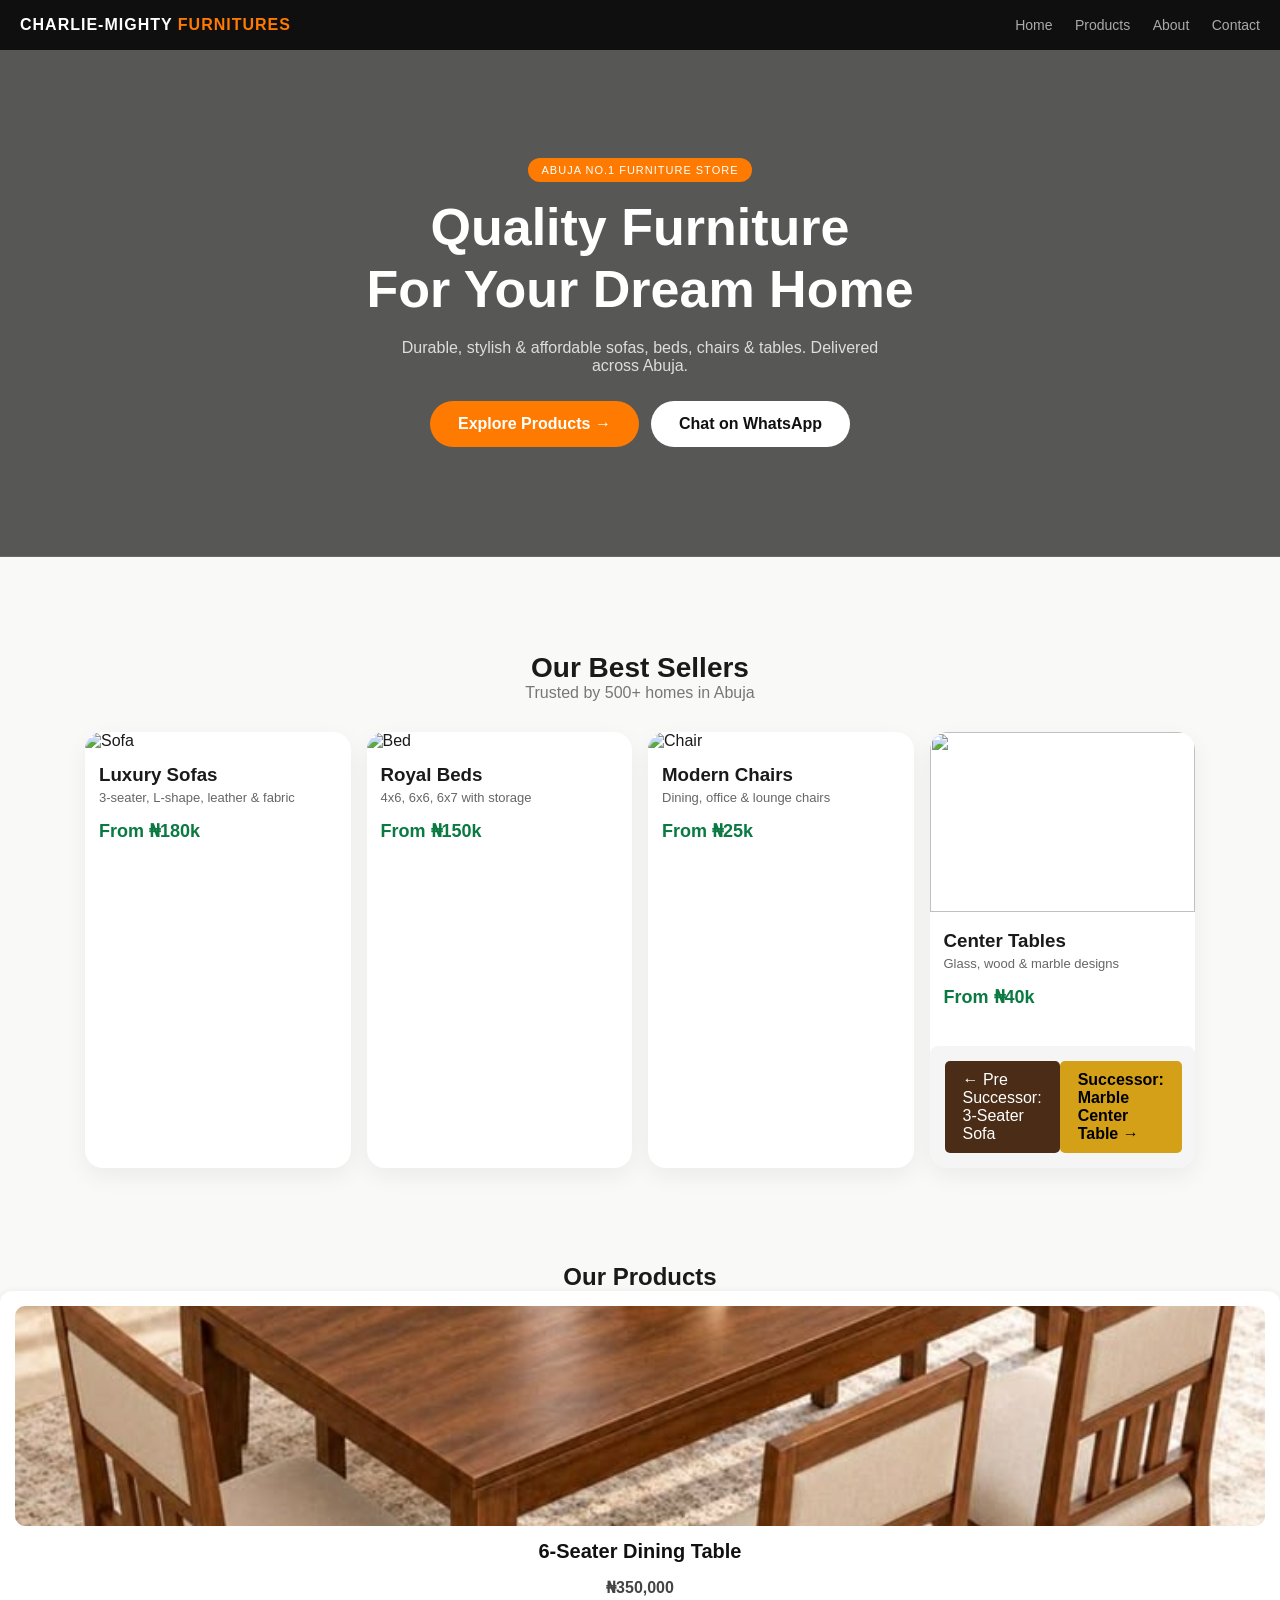
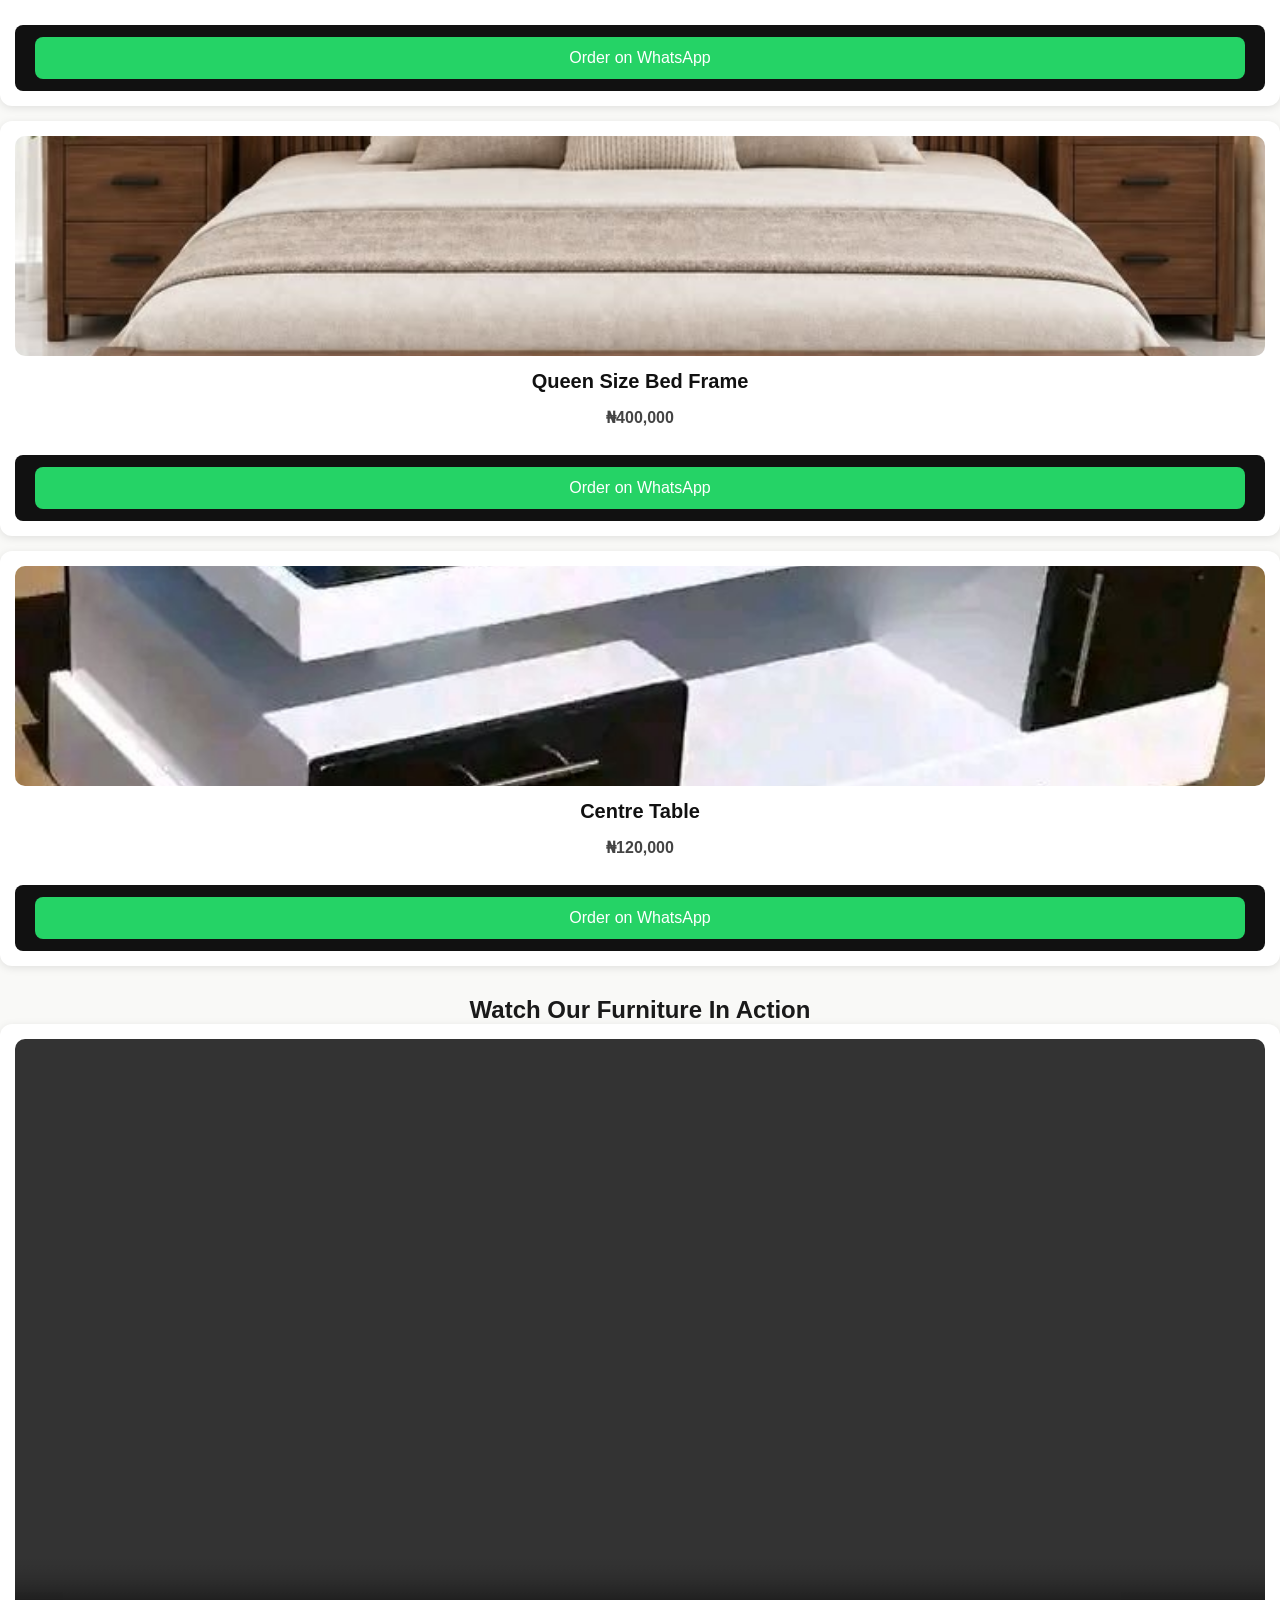
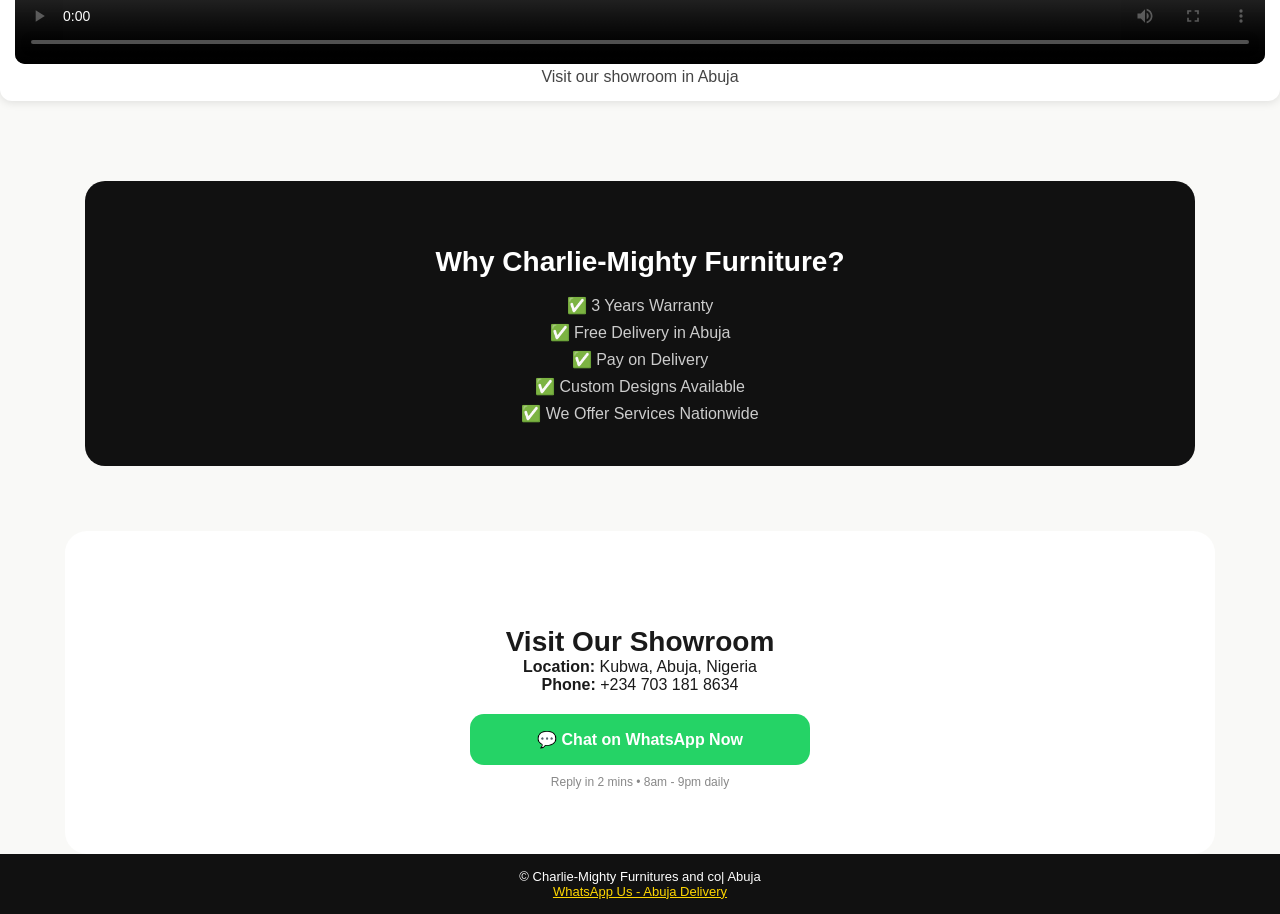
==== commit dccdc60c: "Update index.html update" ====
--- a/index.html
+++ b/index.html
@@ -81,21 +81,21 @@
 <img src="6-Seater Dining Table.jpg">
 <h3>6-Seater Dining Table</h3>
 <p class="price">₦350,000</p>
-<button><a href="https://wa.me/2348012345678?text=Hello, I want to order furniture" style="display:block; background:#25D366; color:white; text-align:center; padding:12px; border-radius:8px; text-decoration:none;">Order on WhatsApp</a></button>
+<button><a href="https://wa.me/+2347031818634?text=Hello, I want to order furniture" style="display:block; background:#25D366; color:white; text-align:center; padding:12px; border-radius:8px; text-decoration:none;">Order on WhatsApp</a></button>
 </div>
 
 <div class="card">
 <img src="Queen Size Bed Frame.jpg">
 <h3>Queen Size Bed Frame</h3>
 <p class="price">₦400,000</p>
-<button><a href="https://wa.me/2348012345678?text=Hello, I want to order furniture" style="display:block; background:#25D366; color:white; text-align:center; padding:12px; border-radius:8px; text-decoration:none;">Order on WhatsApp</a></button>
+<button><a href="https://wa.me/+2347031818634?text=Hello, I want to order furniture" style="display:block; background:#25D366; color:white; text-align:center; padding:12px; border-radius:8px; text-decoration:none;">Order on WhatsApp</a></button>
 </div>
 
 <div class="card">
 <img src="Center Table.jpg">
 <h3>Centre Table</h3>
 <p class="price">₦120,000</p>
-<button><a href="https://wa.me/2348012345678?text=Hello, I want to order furniture" style="display:block; background:#25D366; color:white; text-align:center; padding:12px; border-radius:8px; text-decoration:none;">Order on WhatsApp</a></button>
+<button><a href="https://wa.me/+2347031818634?text=Hello, I want to order furniture" style="display:block; background:#25D366; color:white; text-align:center; padding:12px; border-radius:8px; text-decoration:none;">Order on WhatsApp</a></button>
 </div>
 
 <h2>Watch Our Furniture In Action</h2>
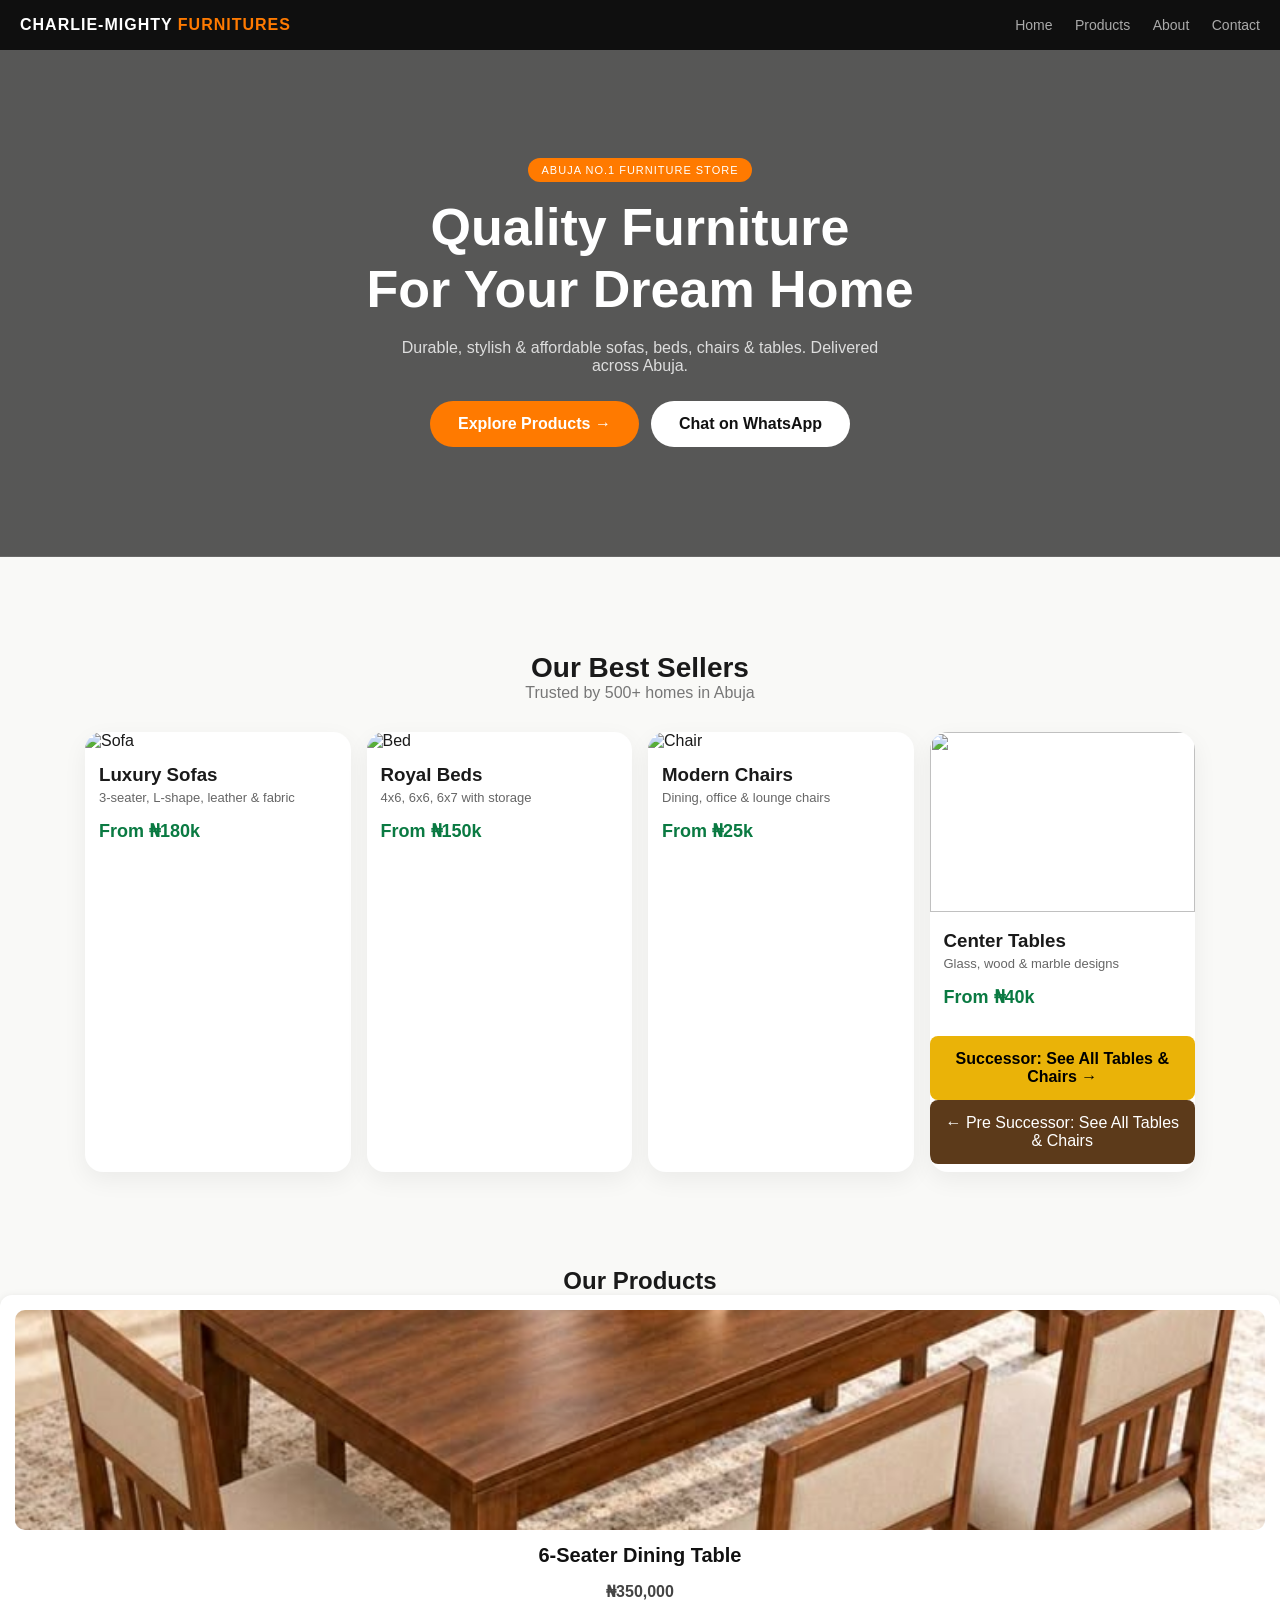
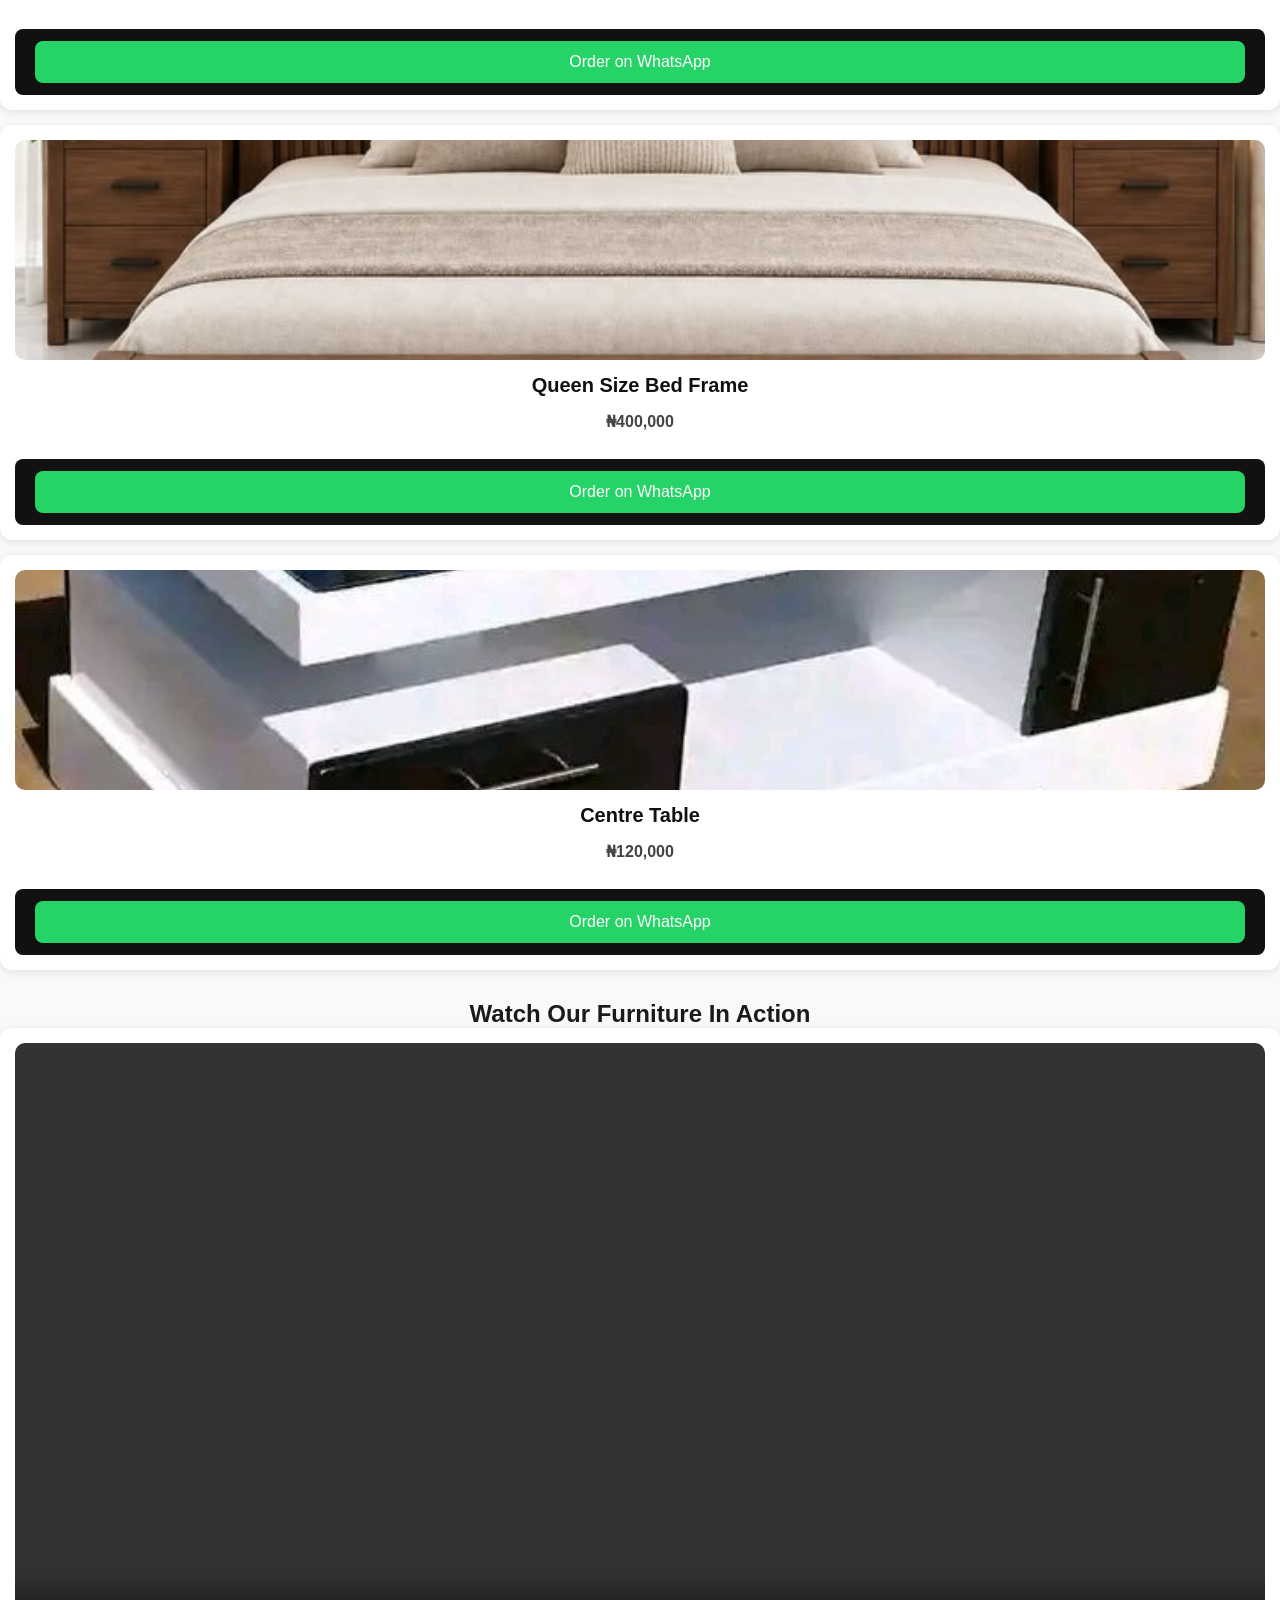
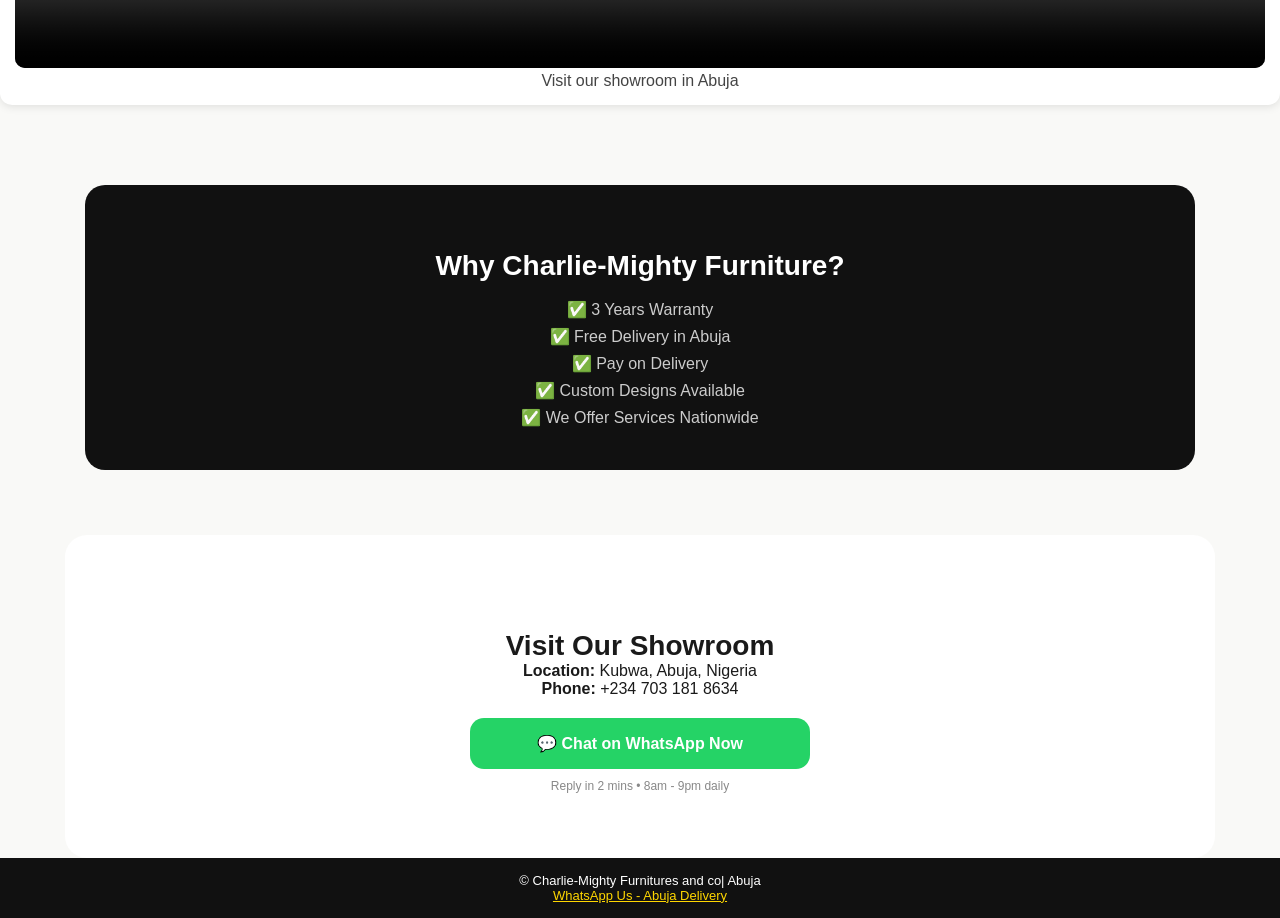
==== commit 1ea52c84: "Update index.html added some" ====
--- a/index.html
+++ b/index.html
@@ -63,14 +63,10 @@
             <p>Glass, wood & marble designs</p>
             <span class="price">From ₦40k</span>
 <!-- Pre Successor & Successor Navigation -->
-<div style="display:flex; justify-content:space-between; padding:15px; background:#f5f5f5; margin-top:20px; border-radius:8px;">
-  <a href="index.html" style="background:#4a2c17; color:#fff; padding:10px 18px; text-decoration:none; border-radius:5px;">
-    ← Pre Successor: 3-Seater Sofa
-  </a>
-  <a href="table2.html" style="background:#d4a017; color:#000; padding:10px 18px; text-decoration:none; border-radius:5px; font-weight:bold;">
-    Successor: Marble Center Table →
-  </a>
-</div>
+<div>
+<a href="tables-chairs.html" style="display:block; background:#EAB308; color:black; text-align:center; padding:14px; border-radius:8px; text-decoration:none; font-weight:bold;">Successor: See All Tables & Chairs →</a>
+<a href="tables-chairs.html" style="display:block; background:#5C3A1A; color:white; text-align:center; padding:14px; border-radius:8px; text-decoration:none; margin-bottom:8px;">← Pre Successor: See All Tables & Chairs</a>
+      </div>
         </div>
     </div>
 </section>
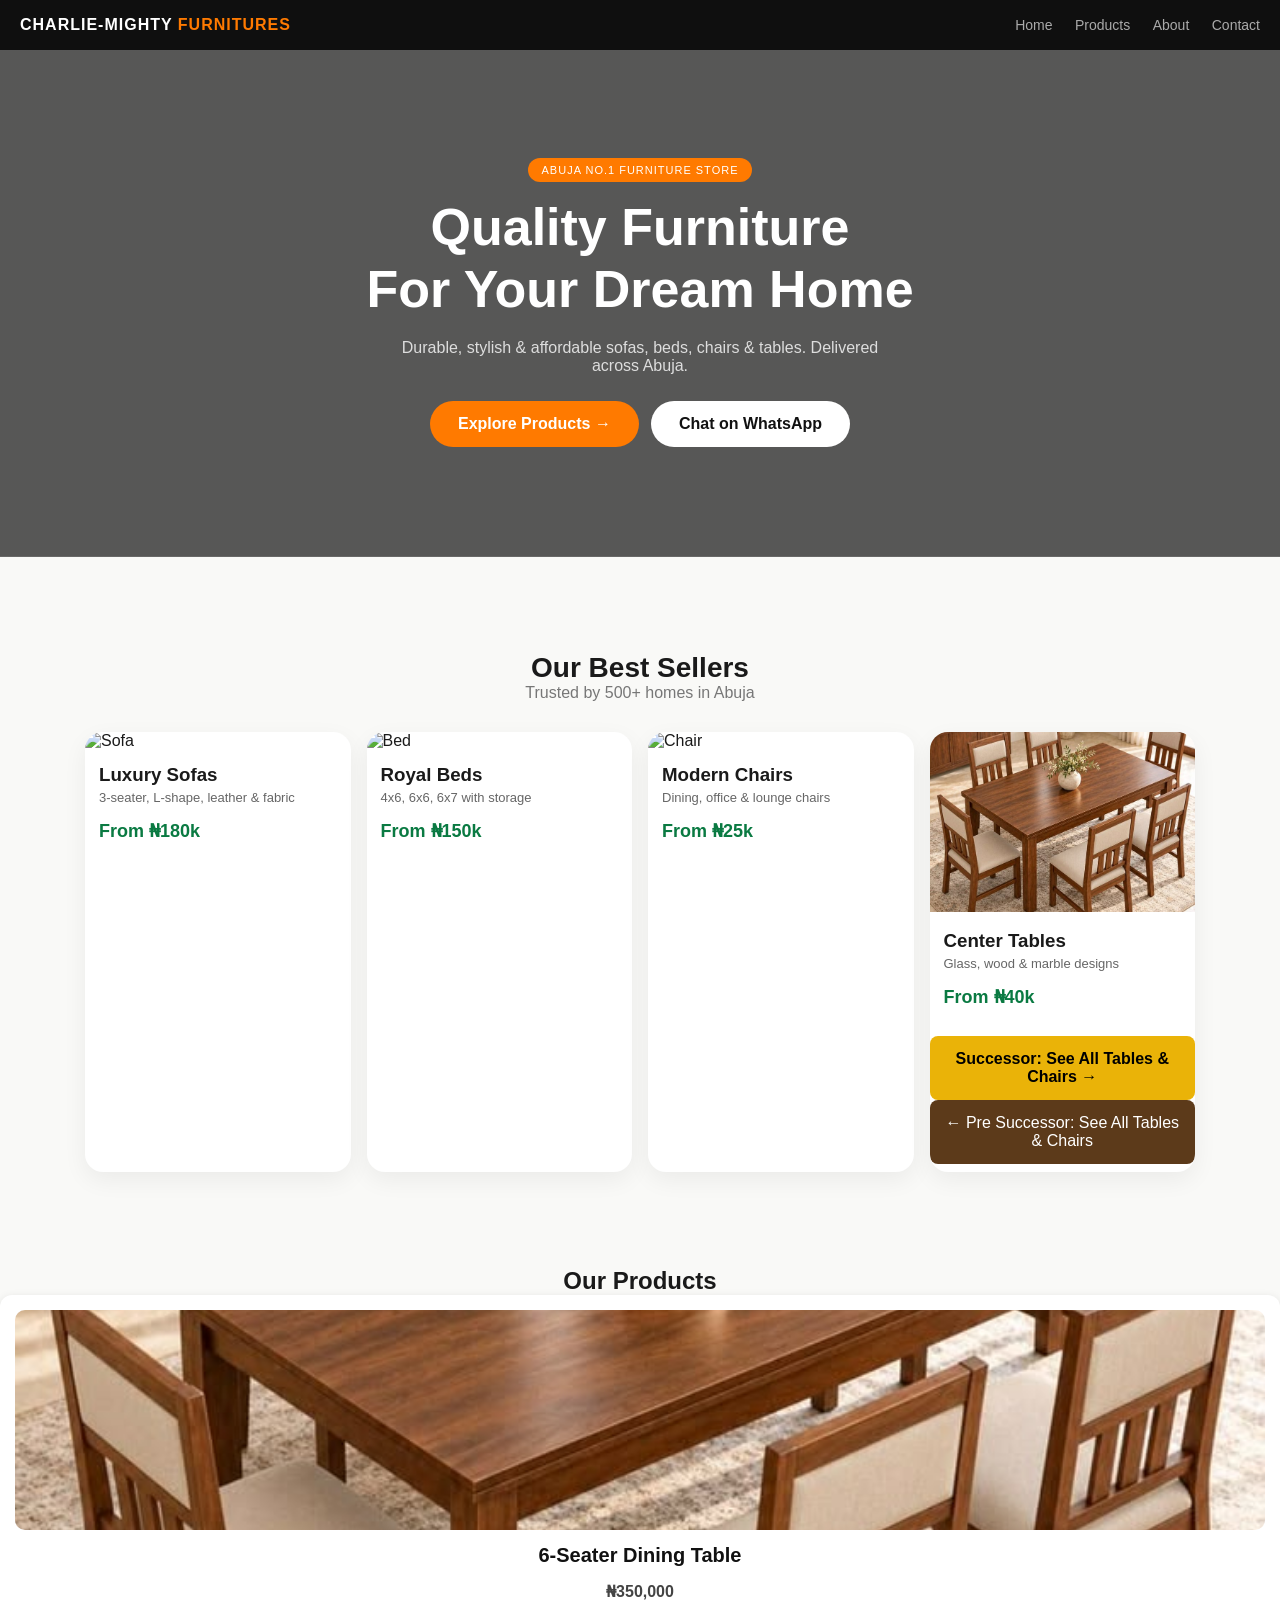
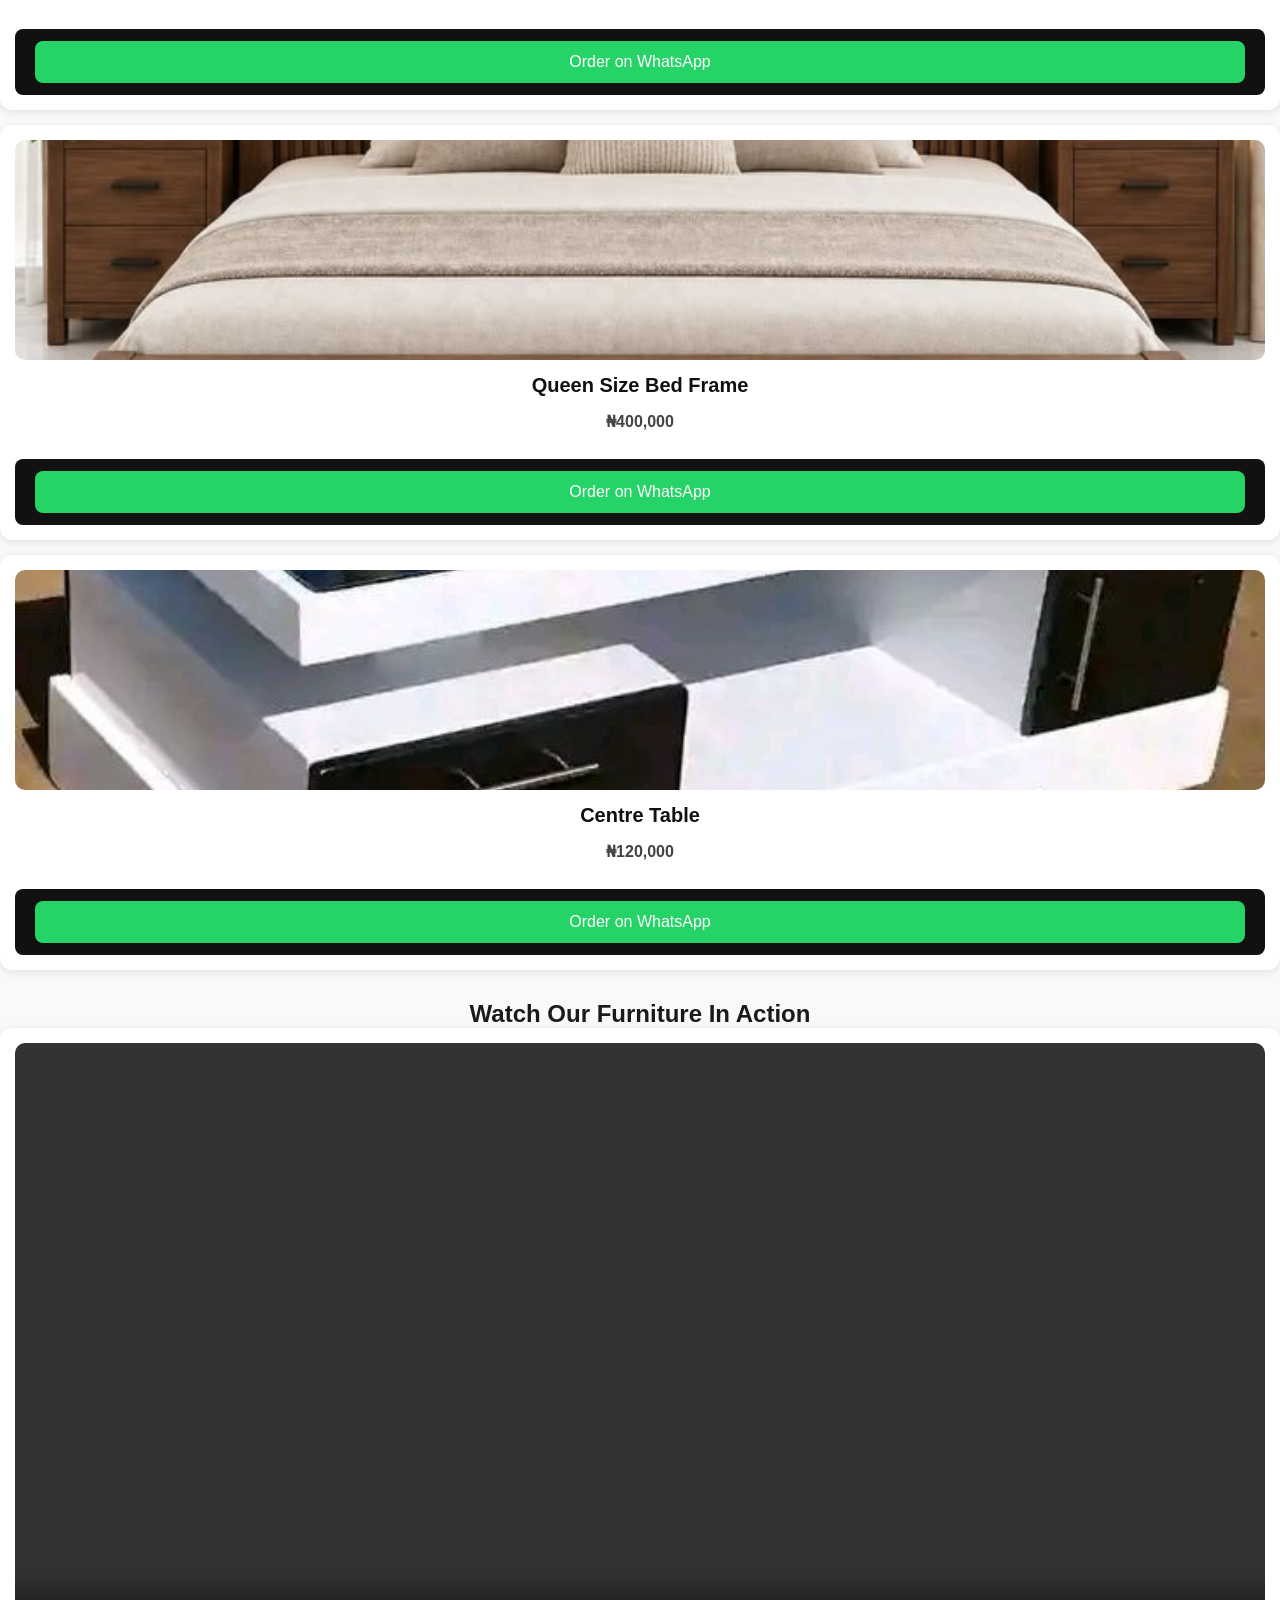
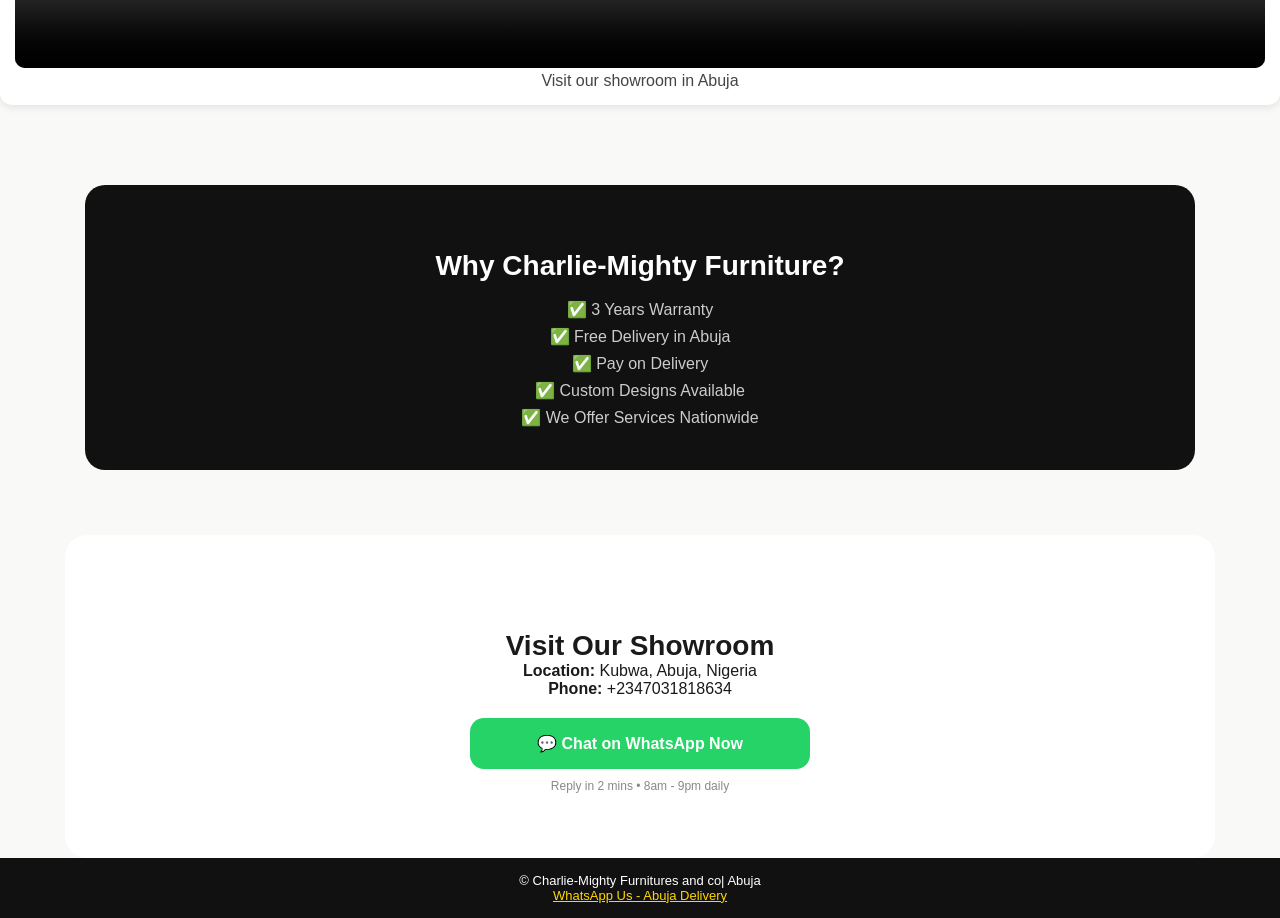
==== commit 75569048: "Update index.html updated today" ====
--- a/index.html
+++ b/index.html
@@ -58,7 +58,7 @@
             <span class="price">From ₦25k</span>
         </div>
         <div class="product-card">
-            <img src="table.jpg">
+            <a href="6-Seater Dining Table.jpg" target="_blank"><img src="6-Seater Dining Table.jpg"></a>
             <h3>Center Tables</h3>
             <p>Glass, wood & marble designs</p>
             <span class="price">From ₦40k</span>
@@ -74,21 +74,21 @@
 <h2>Our Products</h2>
 
 <div class="card">
-<img src="6-Seater Dining Table.jpg">
+<a href="6-Seater Dining Table.jpg" target="_blank"><img src="6-Seater Dining Table.jpg"></a>
 <h3>6-Seater Dining Table</h3>
 <p class="price">₦350,000</p>
 <button><a href="https://wa.me/+2347031818634?text=Hello, I want to order furniture" style="display:block; background:#25D366; color:white; text-align:center; padding:12px; border-radius:8px; text-decoration:none;">Order on WhatsApp</a></button>
 </div>
 
 <div class="card">
-<img src="Queen Size Bed Frame.jpg">
+<a href="Queen Size Bed Frame.jpg" target="_blank"><img src="Queen Size Bed Frame.jpg"></a>
 <h3>Queen Size Bed Frame</h3>
 <p class="price">₦400,000</p>
 <button><a href="https://wa.me/+2347031818634?text=Hello, I want to order furniture" style="display:block; background:#25D366; color:white; text-align:center; padding:12px; border-radius:8px; text-decoration:none;">Order on WhatsApp</a></button>
 </div>
 
 <div class="card">
-<img src="Center Table.jpg">
+<a href="Center Table.jpg" target="_blank"><img src="Center Table.jpg"></a>
 <h3>Centre Table</h3>
 <p class="price">₦120,000</p>
 <button><a href="https://wa.me/+2347031818634?text=Hello, I want to order furniture" style="display:block; background:#25D366; color:white; text-align:center; padding:12px; border-radius:8px; text-decoration:none;">Order on WhatsApp</a></button>
@@ -120,7 +120,7 @@
 <section id="contact" class="section contact">
     <h2>Visit Our Showroom</h2>
     <p><strong>Location:</strong> Kubwa, Abuja, Nigeria</p>
-    <p><strong>Phone:</strong> +234 703 181 8634</p>
+    <p><strong>Phone:</strong> +2347031818634</p>
     <a href="https://wa.me/2347031818634?text=Hello%20Charlie-Mighty%20Furniture,%20I%20want%20to%20order" class="whatsapp" target="_blank">💬 Chat on WhatsApp Now</a>
     <p class="small">Reply in 2 mins • 8am - 9pm daily</p>
 </section>
--- a/style.css
+++ b/style.css
@@ -72,4 +72,19 @@
 .card p {
   font-size: 16px;
   color: #444;
-} +} 
+.product-card{
+  transition: all 0.3s ease;
+}
+
+.product-card:hover{
+  transform: translateY(-8px);
+  box-shadow: 0 15px 30px rgba(0,0,0,0.2);
+}
+.card{
+  transition: all 0.3s ease;
+}
+.card:hover{
+  transform: translateY(-8px);
+  box-shadow: 0 15px 30px rgba(0,0,0,0.2);
+}
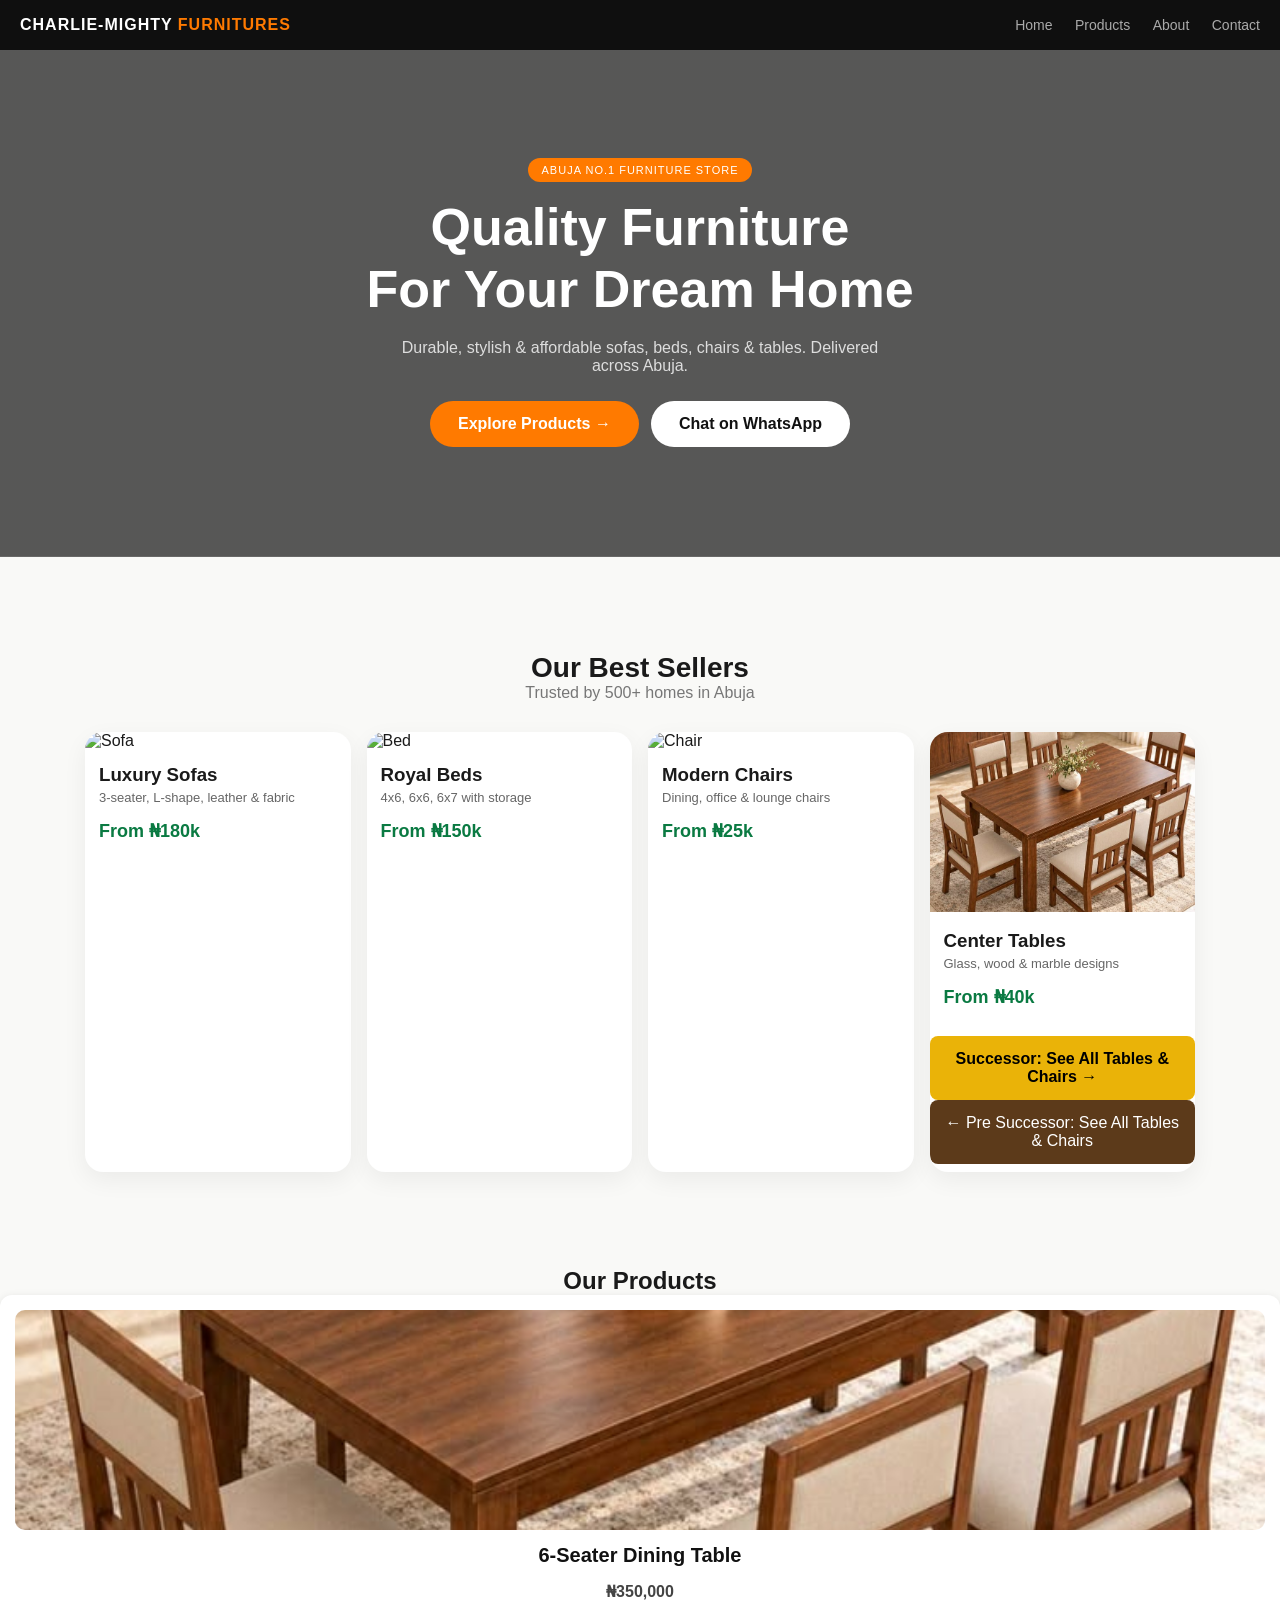
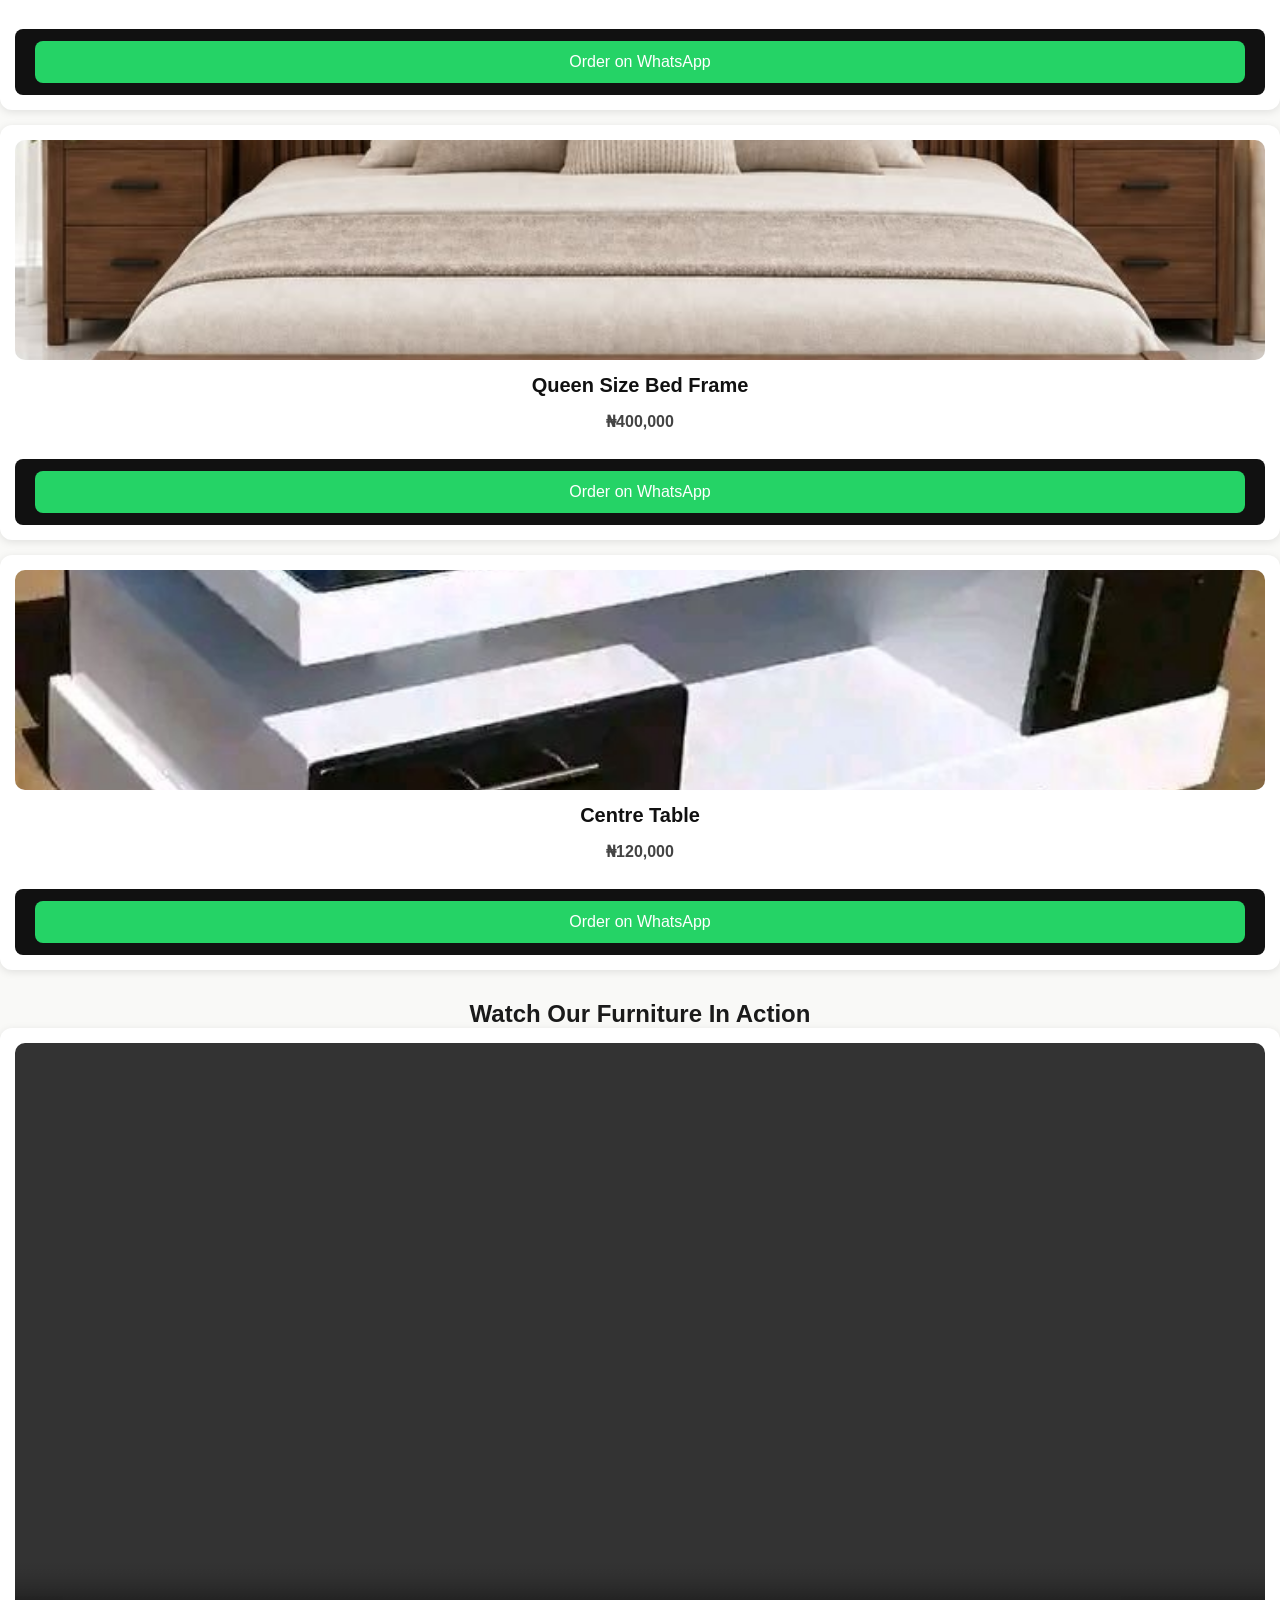
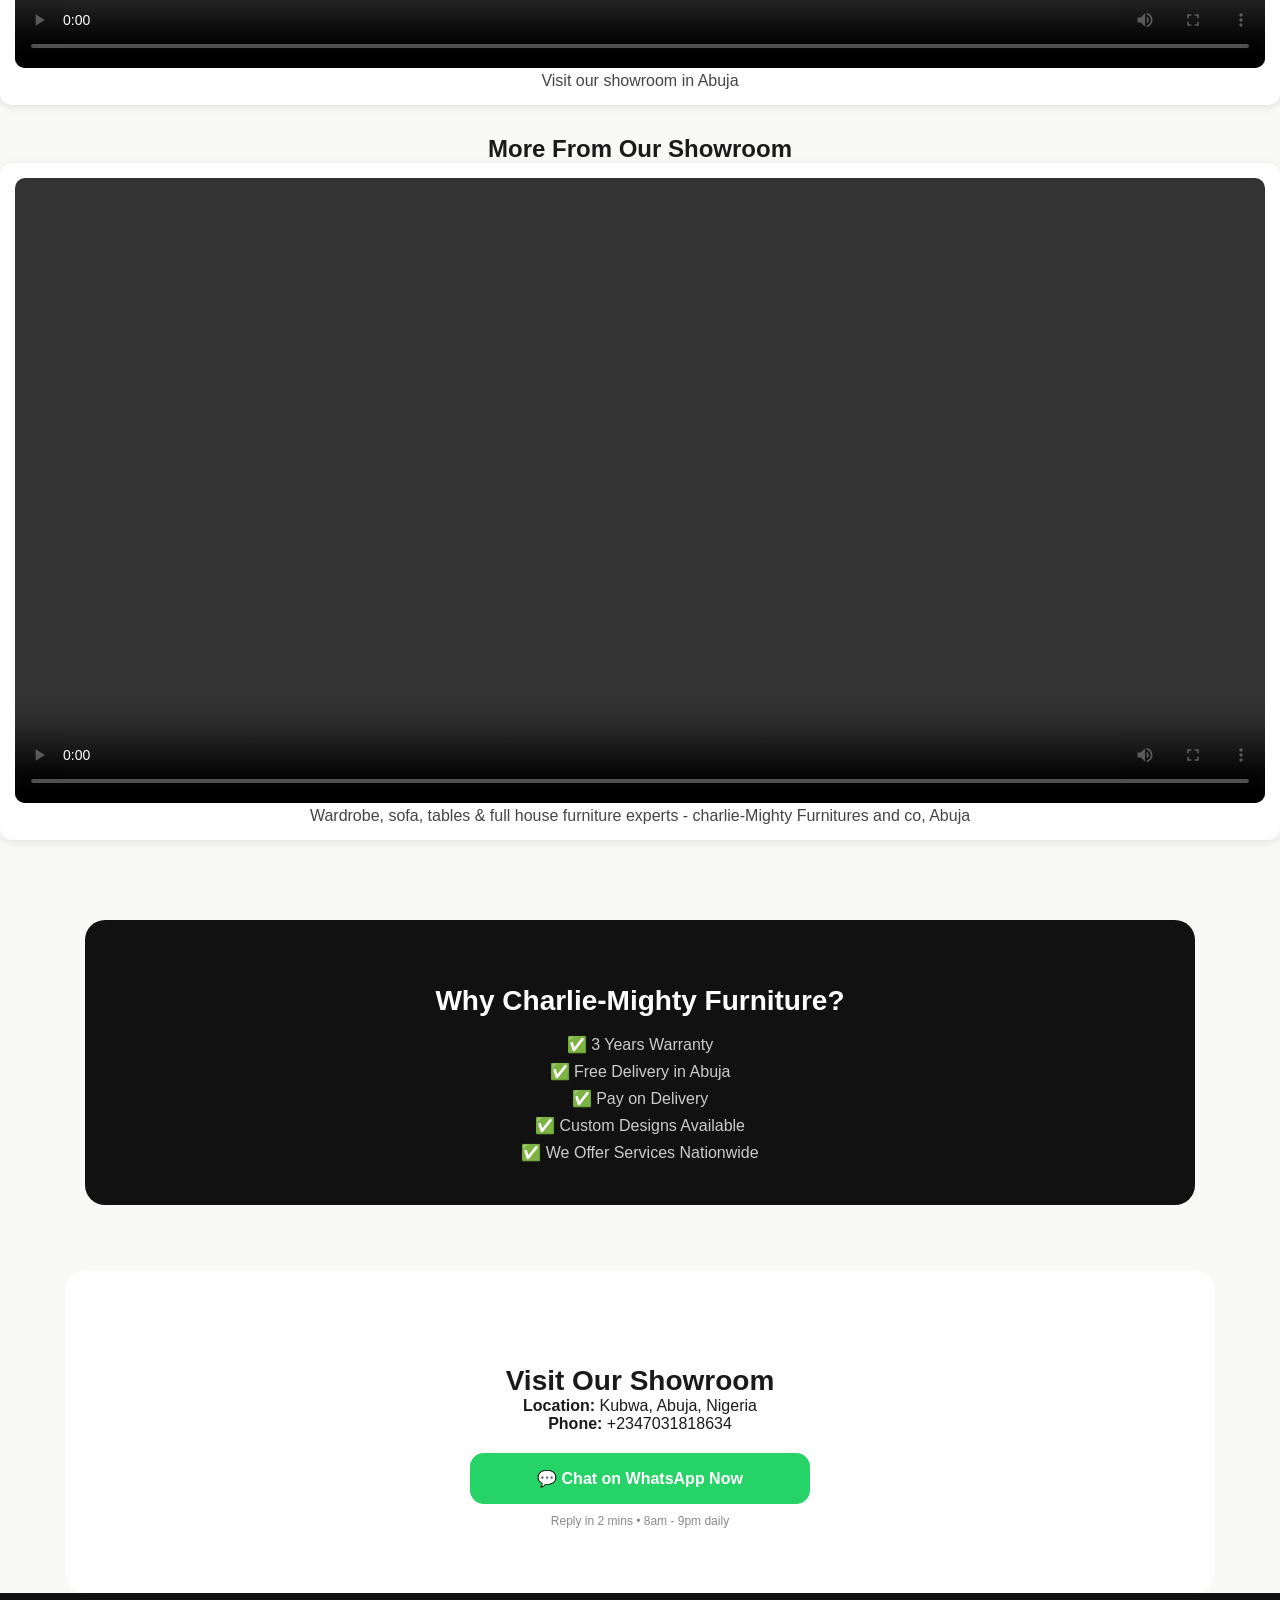
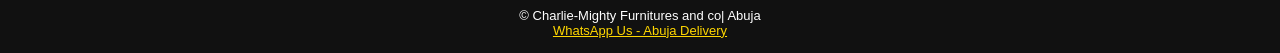
==== commit f3acd9a4: "Update index.html update" ====
--- a/index.html
+++ b/index.html
@@ -104,6 +104,16 @@
 <p>Visit our showroom in Abuja</p>
 </div>
 
+<h2>More From Our Showroom</h2>
+
+<div class="card">
+<video controls style="width:100%; border-radius:10px;">
+<source src="video1.mp4" type="video/mp4">
+Your browser no support video.
+</video>
+<p>Wardrobe, sofa, tables & full house furniture experts - charlie-Mighty Furnitures and co, Abuja</p>
+</div>
+
 <section id="about" class="section about">
     <div class="about-box">
         <h2>Why Charlie-Mighty Furniture?</h2>
